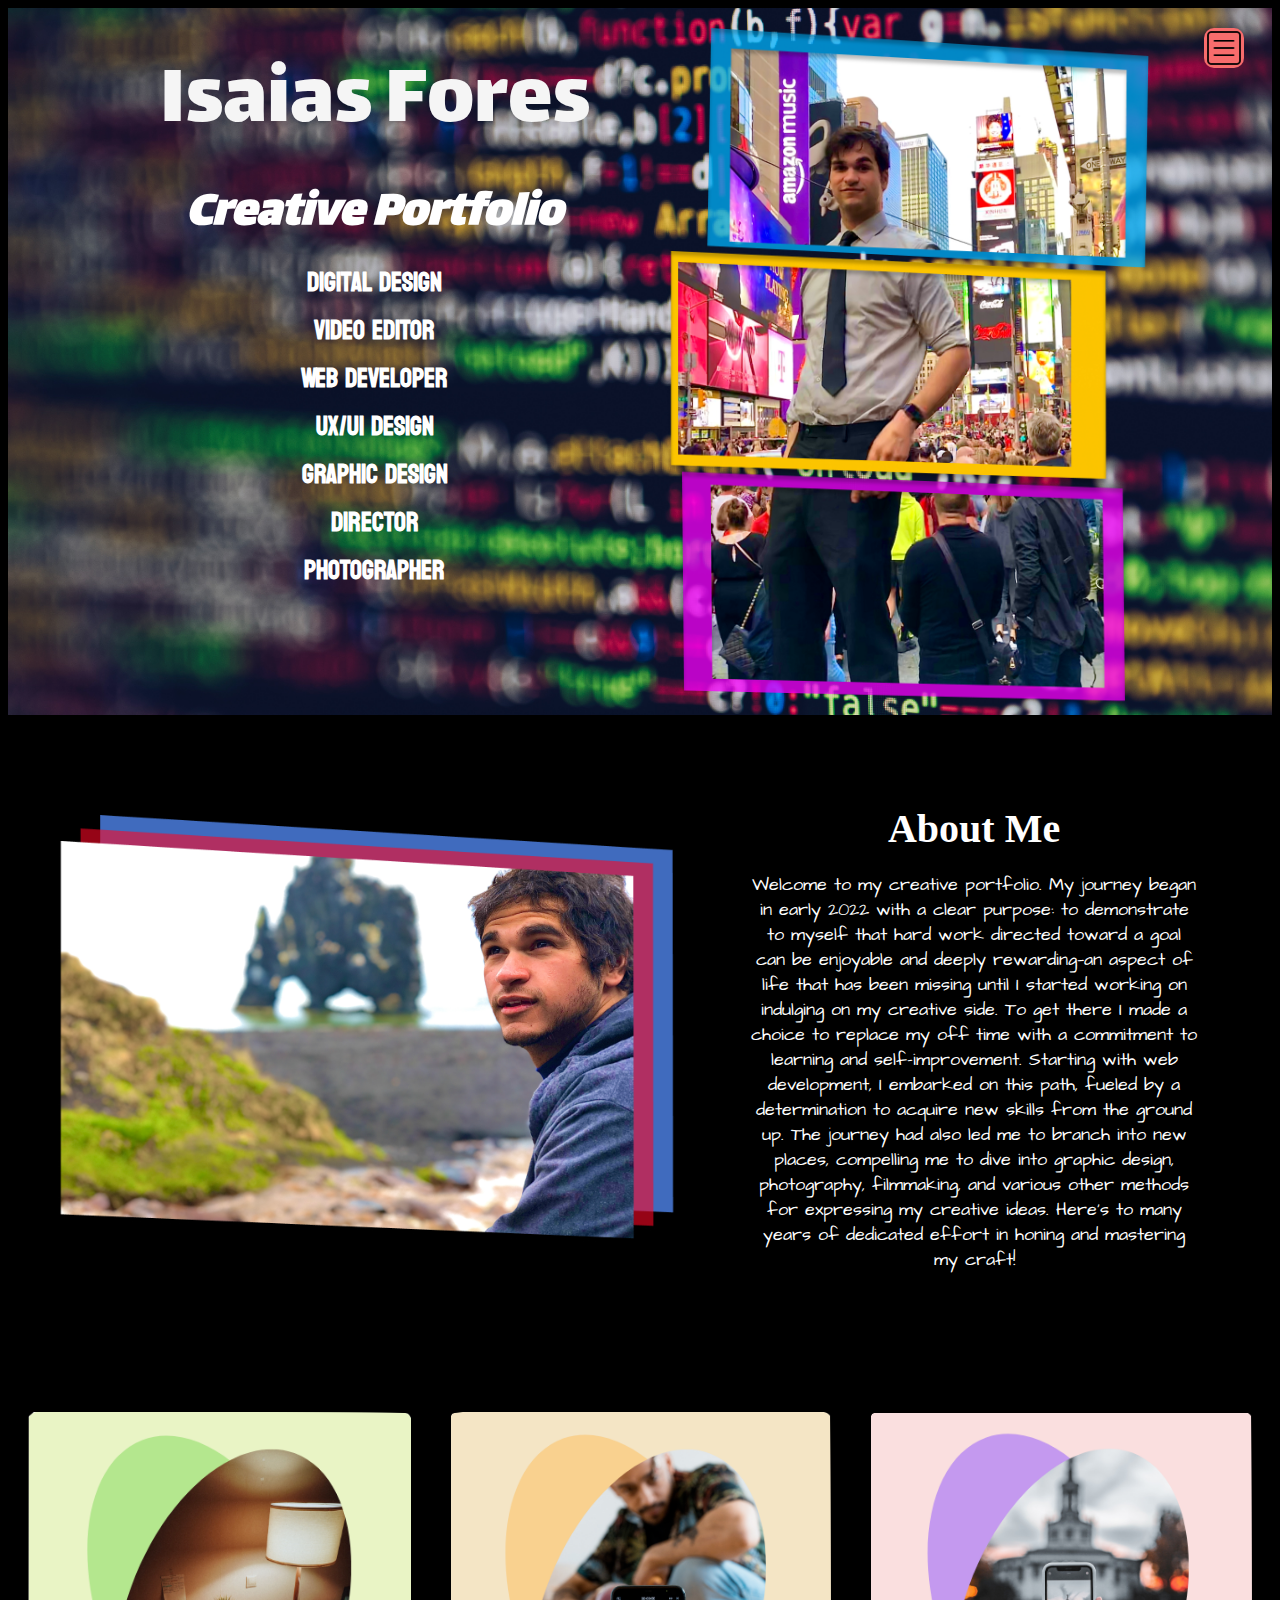
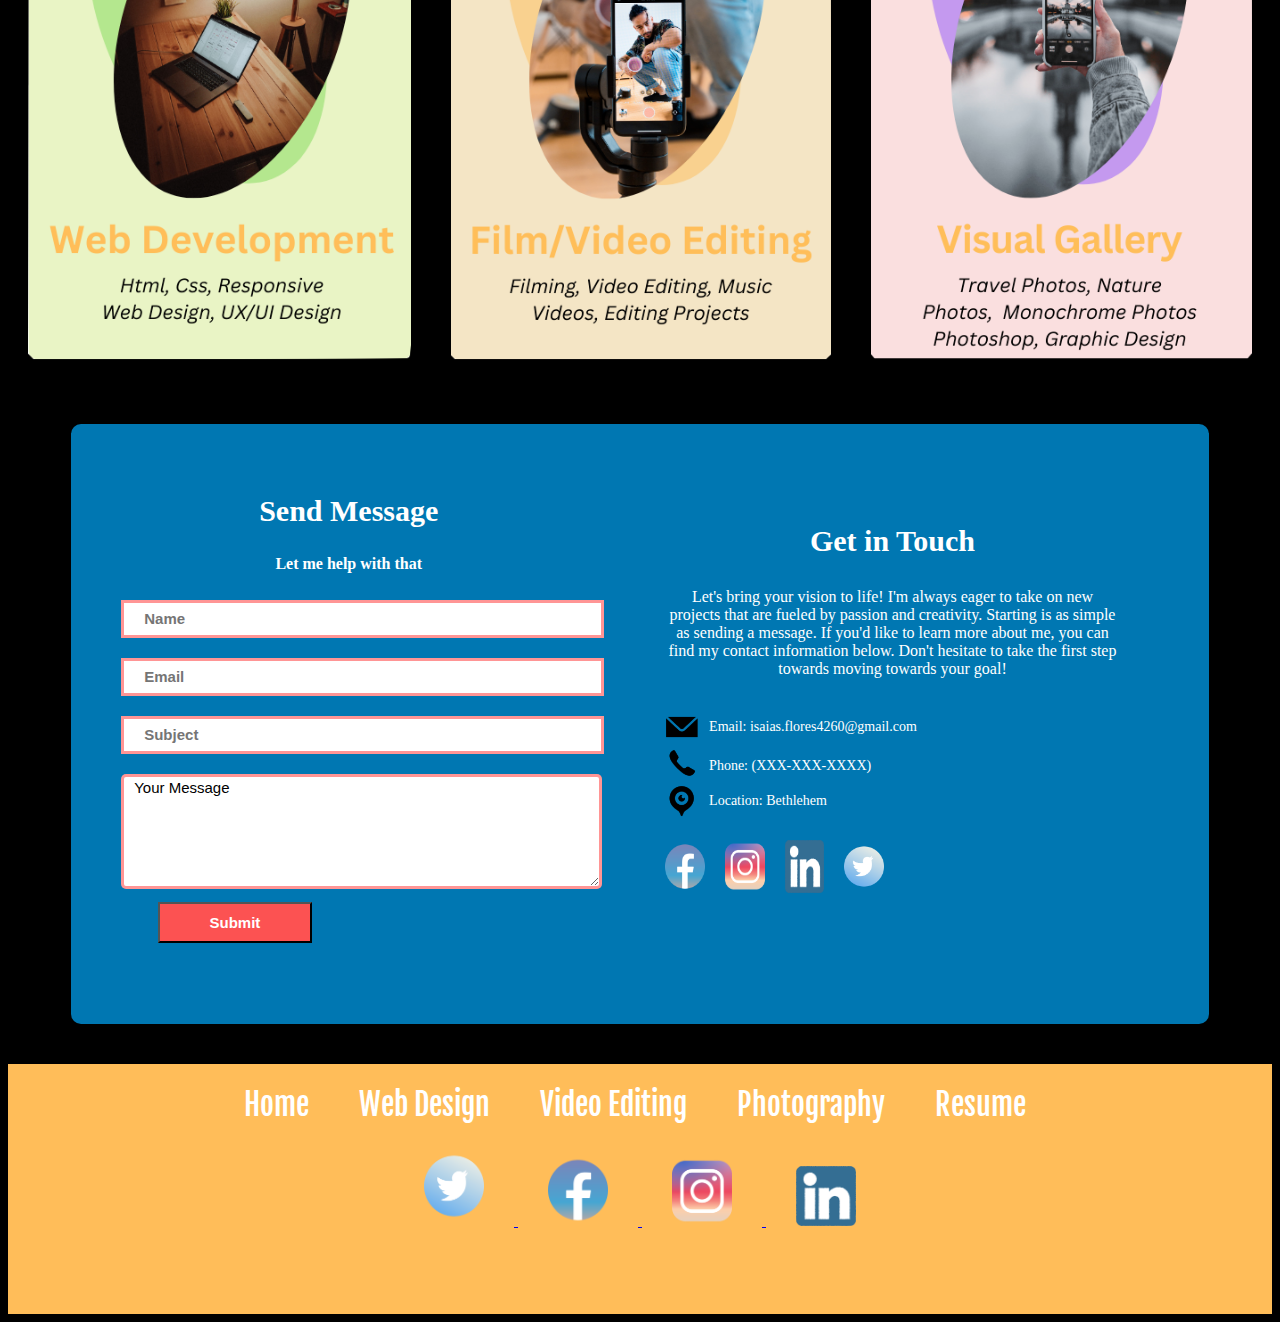
==== index.html @ 224edfb3 "Update index.html" ====
<!DOCTYPE html>
<html lang="en">

<head>
  <meta charset="UTF-8">
  <meta name="viewport" content="width=device-width, initial-scale=1.0">
  <title>Portfolio</title>
  <link rel="stylesheet" href="Portfolio-home.css">
</head>
  
<!--Navbar icon-->
<section id="nav-section">
  <nav>
    <div class="navbar">

      <a class="nav-center" href="#">
        <img class="icon" src="imgs/icons8-menu-squared-100.png" alt="navbar icon" /></a>

      <div class="dropdown">
        <a href="https://isflores811.github.io/index.html" class="option">Home</a>
        <a href="https://isflores811.github.io/Web-Design.html" class="option">Web Design</a>
        <a href="https://isflores811.github.io/Photography.html" class="option">Photography</a>
        <a href="https://isflores811.github.io/Video-Editing.html" class="option">Video Editing</a>
        <a href="https://isflores811.github.io/Resume.html" class="option">Resume</a>

      </div>
    </div>
  </nav>
</section>
<!---->

<!--Openning section-->
<body>
  <section id="opener">
    <div class="opening-wrapper">
      <header>Isaias Fores</header>
      <h1>Creative Portfolio</h1>
      <div class="examples">
        <h2>Digital Design</h2>
        <h2>Video Editor</h2>
        <h2>Web Developer</h2>
        <h2>UX/UI Design</h2>
        <h2>Graphic Design</h2>
        <h2>Director</h2>
        <h2>Photographer</h2>
      </div>
    </div>
    <div class="portrait">
      <img class="portrait-head" src="imgs/New York (head).png" alt="portrait head">
      <img class="portrait-body" src="imgs/New York (body).png" alt="portrait body">
      <img class="portrait-legs" src="imgs/New York (legs).png" alt="portrait legs">
    </div>
    <img class="background-img" src="imgs/code.jpg" alt="code image">
  </section>
  <!---->

  <!--About Me-->
  <section id="about-me">
    <div class="layout">
      <img class="iceland-portrait" src="imgs/Iceland portrait.png" alt="me in iceland">
    </div>
    <div class="introduction">
      <h3>About Me</h3>
      <p>Welcome to my creative portfolio. My journey began in early 2022 with a clear purpose: to demonstrate to myself that hard work directed toward a goal can be enjoyable and deeply rewarding—an aspect of life that has been missing until I started working on indulging on my creative side.
        To get there I made a choice to replace my off time with a commitment to learning and self-improvement. Starting with web development, I embarked on this path, fueled by a determination to acquire new skills from the ground up. The journey had also led me to branch into new places, compelling me to dive into graphic design, photography, filmmaking, and various other methods for expressing my creative ideas.
        Here's to many years of dedicated effort in honing and mastering my craft!</p>
    </div>
  </section>
    <!---->

    <!--Web Links to Web design, Film, Visual Gallery sections-->
  <section id="web-links">
    <a href="https://isflores811.github.io/Web-Design.html" target="_blank"><img class="web-design-link" src="imgs/Web design.png" alt="web-links"></a>

    <a href="https://isflores811.github.io/Video-Editing.html" target="_blank"><img class="film-link" src="imgs/film:video editing.png" alt="film-link"></a>

    <a href="https://isflores811.github.io/Photography.html" target="_blank"><img class="photography-link" src="imgs/photography.png" alt="photography-link"></a>
  </section>
  <!---->
  
  <!--Contact-->
  <section id="contact">
    <div class="box">
      <div class="flex">
        <div class="user-info">
          <h4>Send Message</h4>
          <h5>Let me help with that</h5>
          <form action="">
            <div class="message-label">
              <label class="label-name" for="name"></label>
              <input class="basic-info" name="name" type="name" placeholder="Name" />
            </div>

            <div class="message-label">
              <label class="label-name" for="email"></label>
              <input class="basic-info" name="name" type="email" placeholder="Email" />
            </div>

            <div class="message-label">
              <label class="label-name" for="email"></label>
              <input class="basic-info" name="name" type="text" placeholder="Subject" />
            </div>

            <label for="textarea">
              <textarea name="textarea" id="trip-detail" maxlength="2000">Your Message</textarea>
            </label>
          </form>
          <button>Submit</button>
        </div>

        <div class="contact-info">
          <h4>Get in Touch</h4>
          <p>Let's bring your vision to life! I'm always eager to take on new projects that are fueled by passion and creativity. Starting is as simple as sending a message. If you'd like to learn more about me, you can find my contact information below. Don't hesitate to take the first step towards moving towards your goal!</p>

          <div class="my-information">
            <div class="contact-option">
              <img class="logo" src="imgs/Email logo.png" alt="">
              <div class="email"><span>Email: </span>isaias.flores4260@gmail.com</div>
            </div>
            <div class="contact-option">
              <img class="logo" src="imgs/Phone logo.png" alt="phone logo">
              <div class="phone"><span>Phone: </span>(XXX-XXX-XXXX)</div>
            </div>
            <div class="contact-option">
              <img class="logo" src="imgs/Visit logo.png" alt="">
              <div class="location"><span>Location: </span>Bethlehem</div>
            </div>

            <div class="social-media">
              <img class="icon" src="imgs/facebook icon.png" alt="">
              <img class="icon" src="imgs/instagram icon.png" alt="">
              <img class="icon" src="imgs/linkedin icon.png" alt="">
              <img class="icon" src="imgs/twitter icon.png" alt="">
            </div>
          </div>

        </div>
      </div>
    </div>
  </section>
    <!---->
  
     <!--Footer Section-->
  <section id="footer">
    <footer>
      <div class="footer-nav">
        <ul>
          <li>
            <a class="nav-list" href="https://isflores811.github.io/index.html">Home</a>
          </li>
          <li>
            <a class="nav-list" href="https://isflores811.github.io/Web-Design.html">Web Design</a>
          </li>
          <li>
            <a class="nav-list" href="https://isflores811.github.io/Video-Editing.html">Video Editing</a>
          </li>
          <li>
            <a class="nav-list" href="https://isflores811.github.io/Photography.html">Photography</a>
          </li>
          <li>
              <a class="nav-list" href="https://isflores811.github.io/Resume.html">Resume</a>
            </li>
        </ul>
      </div>

      <div class="media-icons">
        <a class="media-list" href="https://twitter.com/" target="_blank">
          <img class="icon" src="imgs/twitter icon.png" alt="">
        </a>
        <a class="media-list" href="https://www.facebook.com/" target="_blank">
          <img class="icon" src="imgs/facebook icon.png" alt="">

        </a>
        <a class="media-list" href="https://www.instagram.com/" target="_blank">
          <img class="icon" src="imgs/instagram icon.png" alt="">

        </a>
        <a class="media-list" href="https://www.linkedin.com/" target="_blank">
          <img class="icon" src="imgs/linkedin icon.png" alt="">

        </a>

      </div>

    </footer>
  </section>
   <!---->

</body>

</html>
---- Portfolio-home.css ----
@import url("https://fonts.googleapis.com/css2?family=Acme&family=Alfa+Slab+One&family=Architects+Daughter&family=Archivo+Black&family=Fjalla+One&family=Koulen&family=Lalezar&family=Oswald:wght@300&display=swap");

html {
  max-width: 1500px;
}

body {
  background-color: black;
}

/*Navbar icon*/
#nav-section {
  position: fixed;
  right: 2%;
  width: 16%;
  height: 500px;
  z-index: 30;
}

.navbar {
  display: flex;
  flex-direction: column;
  background-color: wheat;
  width: 0;
}

nav .icon {
  position: absolute;
  width: 40px;
  margin-top: 20px;
  right: 5%;
  background-color: rgb(247, 108, 108);
  border-radius: 10px;
}

.dropdown {
  display: flex;
  flex-direction: column;
  margin-top: 60px;
  margin-left: 10px;
  width: 80%;
}

.dropdown:hover {
  width: 81%;
}

.option {
  width: 100%;
  height: 20px;
  font-size: 1.3vw;
  font-family: "Archivo Black", sans-serif;
  text-decoration: none;
  text-align: center;
  color: black;
  letter-spacing: 1px;
  font-style: italic;
  font-weight: bold;
  padding: 10px;
  border: 2px solid blue;
  background-color: rgb(134, 255, 235);
}

.option:hover {
  font-size: 1.5vw;
  width: 105%;
  height: 25px;
  background-color: rgb(180, 229, 255);
}

.option:nth-of-type(1):hover {
  background-color: rgb(36, 229, 74);
}

.option:nth-of-type(2):hover {
  background-color: orange;
}

.option:nth-of-type(3):hover {
  background-color: rgb(246, 134, 246);
}

.option:nth-of-type(4):hover {
  background-color: rgb(253, 119, 115);
}

.option:nth-of-type(5):hover {
  background-color: rgb(0, 162, 249);
}

.navbar .dropdown {
  position: absolute;
  visibility: hidden;
  opacity: 0;
  transition: 1s ease-in-out;
}

.navbar:hover .dropdown {
  visibility: visible;
  opacity: 1;
}
/* */

/* */

#opener {
  position: relative;
  background-color: black;
  overflow: hidden;
  display: flex;
}

.opening-wrapper {
  position: relative;
  width: 40%;
  text-align: center;
  margin-left: 9%;
  z-index: 2;
  margin-top: 2%;
}

#opener header {
  width: 100%;
  font-size: 7vw;
  color: whitesmoke;
  text-align: center;
  font-family: "Lalezar", cursive;
  margin-bottom: 0px;
}

#opener h1 {
  font-size: 4vw;
  width: 100%;
  color: white;
  text-align: center;
  font-family: "Lalezar", cursive;
  margin-bottom: 0px;
  margin-top: 0px;
  font-style: italic;
}

#opener h2 {
  font-size: 2vw;
  line-height: 10px;
  margin-top: 10px;
  border-radius: 5px;
  padding: 14px;
  color: white;
  text-align: center;
  margin-bottom: 0px;
  font-family: "Koulen", cursive;
}

#opener .examples {
  display: inline-block;
}

h2:nth-of-type(1) {
  animation-name: h2animation1;
  animation-duration: 30s;
  animation-iteration-count: infinite;
}
@keyframes h2animation1 {
  0% {
    font-size: 2vw;
    background-color: rgba(0, 0, 0, 0);
  }
  7% {
    font-size: 3vw;
    background-color: rgb(72, 235, 72);
  }
  14% {
    font-size: 2vw;
    background-color: rgba(0, 0, 0, 0);
  }
}

h2:nth-of-type(2) {
  animation-name: h2animation2;
  animation-duration: 30s;
  animation-iteration-count: infinite;
}
@keyframes h2animation2 {
  14% {
    font-size: 2vw;
    background-color: rgba(0, 0, 0, 0);
  }
  21% {
    font-size: 3vw;
    background-color: bisque;
  }
  28% {
    font-size: 2vw;
    background-color: rgba(0, 0, 0, 0);
  }
}

h2:nth-of-type(3) {
  animation-name: h2animation3;
  animation-duration: 30s;
  animation-iteration-count: infinite;
}
@keyframes h2animation3 {
  28% {
    font-size: 2vw;
    background-color: rgba(0, 0, 0, 0);
  }
  35% {
    font-size: 3vw;
    background-color: rgb(202, 79, 79);
  }
  42% {
    font-size: 2vw;
    background-color: rgba(0, 0, 0, 0);
  }
}

h2:nth-of-type(4) {
  animation-name: h2animation4;
  animation-duration: 30s;
  animation-iteration-count: infinite;
}
@keyframes h2animation4 {
  42% {
    font-size: 2vw;
    background-color: rgba(0, 0, 0, 0);
  }
  49% {
    font-size: 3vw;
    background-color: rgb(34, 194, 242);
  }
  56% {
    font-size: 2vw;
    background-color: rgba(0, 0, 0, 0);
  }
}

h2:nth-of-type(5) {
  animation-name: h2animation5;
  animation-duration: 30s;
  animation-iteration-count: infinite;
}

@keyframes h2animation5 {
  56% {
    font-size: 2vw;
    background-color: rgba(0, 0, 0, 0);
  }
  63% {
    font-size: 3vw;
    background-color: rgb(235, 115, 246);
  }
  70% {
    font-size: 2vw;
    background-color: rgba(0, 0, 0, 0);
  }
}

h2:nth-of-type(6) {
  animation-name: h2animation6;
  animation-duration: 30s;
  animation-iteration-count: infinite;
}

@keyframes h2animation6 {
  70% {
    font-size: 2vw;
    background-color: rgba(0, 0, 0, 0);
  }
  77% {
    font-size: 3vw;
    background-color: rgb(251, 220, 66);
  }
  84% {
    font-size: 2vw;
    background-color: rgba(0, 0, 0, 0);
  }
}

h2:nth-of-type(7) {
  animation-name: h2animation7;
  animation-duration: 30s;
  animation-iteration-count: infinite;
}

@keyframes h2animation7 {
  84% {
    font-size: 2vw;
    background-color: rgba(0, 0, 0, 0);
  }
  91% {
    font-size: 3vw;
    background-color: rgb(111, 63, 222);
  }
  100% {
    font-size: 2vw;
    background-color: rgba(0, 0, 0, 0);
  }
}

#opener .background-img {
  position: absolute;
  top: 0;
  width: 100%;
  opacity: 0.9;
}

.portrait {
  display: flex;
  flex-direction: column;
  justify-content: center;
  align-items: center;
  z-index: 2;
  width: 35%;
  padding-left: 10px;
  margin-left: 80px;
  margin-top: 20px;
  margin-bottom: 10px;
}

.portrait-head {
  width: 100%;
  margin-right: 21px;
  margin-bottom: -18px;
  animation-name: head;
  animation-duration: 5s;
  opacity: 1;
}

@keyframes head {
  0% {
    opacity: 0;
  }

  50% {
    opacity: 1;
  }
}

.portrait-body {
  width: 100%;
  margin-right: 100px;
  margin-bottom: -20px;
  animation-name: body;
  animation-duration: 5s;
  opacity: 1;
}

@keyframes body {
  0% {
    opacity: 0;
  }

  75% {
    opacity: 1;
  }
}

.portrait-legs {
  width: 100%;
  margin-right: 70px;
  animation-name: legs;
  animation-duration: 5s;
  opacity: 1;
}

@keyframes legs {
  0% {
    opacity: 0;
  }

  100% {
    opacity: 1;
  }
}

/* */

/* */

#about-me {
  overflow: hidden;
  display: flex;
}

.iceland-portrait {
  width: 100%;
  margin-left: 50px;
  margin-top: 100px;
  margin-bottom: 100px;
}

#about-me .introduction {
  width: 50%;
  margin-left: 100px;
  margin-top: 50px;
  margin-right: 50px;
  text-align: center;
  margin-bottom: 100px;
}

#about-me h3 {
  font-size: 40px;
  color: white;
  text-align: center;
  margin-bottom: 0px;
}

#about-me p {
  margin: 20px auto;
  font-size: 1.4vw;
  width: 90%;
  color: white;
  font-family: "Architects Daughter", cursive;
}

/* */

#web-links {
  display: flex;
  justify-content: center;
  align-items: center;
}

#web-links a {
  margin: 20px;
}

.web-design-link {
  width: 100%;
  transition: 0.5s ease-in-out;
}

.web-design-link:hover {
  width: 110%;
  transform: translateY(-10px) translateX(-10px);
}

.film-link {
  width: 100%;
  transition: 0.5s ease-in-out;
}

.film-link:hover {
  width: 110%;
  transform: translateY(-10px) translateX(-25px);
}

.photography-link {
  width: 100%;
  transition: 0.5s ease-in-out;
}

.photography-link:hover {
  width: 110%;
  transform: translateY(-10px) translateX(-30px);
}

/* */ /* */ /* */

#contact .box {
  width: 90%;
  height: 550px;
  margin: 40px auto;
  background-color: #0077b2;
  border-radius: 10px;
  padding-top: 50px;
}

#contact .flex {
  display: flex;
  color: white;
}

.user-info {
  width: 40%;
  margin-left: 50px;
  text-align: center;
}

.user-info h4 {
  font-size: 30px;
  text-align: center;
  margin-top: 20px;
  margin-bottom: 0px;
}

.user-info h5 {
  font-size: 16px;
  text-align: center;
}

.basic-info {
  width: 100%;
  height: 30px;
  margin-bottom: 20px;
  border-radius: 0px;
  font-size: 15px;
  font-weight: bold;
  font-family: "Mukta Malar", sans-serif;
  border: 3px solid rgba(255, 0, 0, 0.415);
  display: inline-block;
  padding-left: 20px;
}

textarea {
  width: 100%;
  height: 105px;
  border-radius: 5px;
  font-size: 15px;
  font-family: "Mukta Malar", sans-serif;
  border: 3px solid rgba(255, 0, 0, 0.415);
  padding-left: 10px;
  padding-right: 10px;
}

button {
  font-size: 15px;
  padding: 10px 50px 10px 50px;
  margin-top: 2%;
  background-color: rgb(252, 82, 82);
  margin-right: 50%;
  color: white;
  font-weight: bold;
}

.contact-info {
  color: white;
  width: 50%;
  margin: auto auto 50px auto;
}

.contact-info h4 {
  font-size: 30px;
  text-align: center;
  margin-top: 20px;
  margin-bottom: 0px;
}

.contact-info p {
  font-size: 16px;
  margin: 30px auto;
  text-align: center;
  width: 80%;
}

.my-information {
  width: 100%;
  margin-left: 10%;
}

.email,
.phone,
.location {
  margin-top: 2%;
}

.contact-option {
  display: flex;
  font-size: 14px;
}

.logo {
  width: 6%;
  margin-right: 10px;
}

.social-media {
  width: 100%;
  display: flex;
  margin-top: 20px;
}
.contact-info .icon {
  display: flex;
  width: 7%;
  margin-right: 20px;
}

footer {
  position: relative;
  background-color: #ffbd59;
  overflow: hidden;
  height: 250px;
}

footer ul {
  display: flex;
  justify-content: center;
  align-items: center;
}

footer .media-icons {
  margin: auto;
  text-align: center;
}

footer .icon {
  width: 60px;
  margin: auto 30px;
}

footer li {
  list-style: none;
  margin-right: 50px;
}

footer .nav-list {
  font-size: 30px;
  text-decoration: none;
  color: white;
  line-height: 50px;
  font-family: "Fjalla One", sans-serif;
}

@media screen and (max-width: 1200px) {
  .portrait-head {
    margin-right: 30px;
    margin-bottom: -18px;
  }

  #about-me .introduction {
    width: 60%;
    margin-left: 100px;
    margin-top: 50px;
    margin-right: 50px;
    text-align: center;
    margin-bottom: 100px;
  }
}

@media screen and (max-width: 1024px) {
  nav .icon {
    width: 35px;
    border-radius: 5px;
  }

  .dropdown {
    margin-top: 55px;
    margin-left: 0px;
  }

  .option {
    width: 100%;
    height: 20px;
    font-size: 1.5vw;
    padding: 7px;
  }

  .option:hover {
    font-size: 1.6vw;
    width: 105%;
    height: 25px;
    background-color: rgb(180, 229, 255);
  }

  #opener h2 {
  padding: 10px;

}

  #about-me {
    flex-direction: column;
  }

  .iceland-portrait {
    display: block;
    width: 70%;
    margin: 50px auto 0px auto;
  }

  #about-me .introduction {
    width: 90%;
    margin: 50px auto 50px auto;
  }

  #about-me h3 {
    font-size: 40px;
    text-align: center;
    margin-top: 0px;
    margin-bottom: 10px;
  }

  #about-me p {
    margin: 10px auto;
    font-size: 20px;
    line-height: 30px;
  }

  #opener header {
    margin-bottom: 0px;
  }

  #opener h2 {
    font-size: 2vw;
    margin-top: 0px;
    line-height: 1;
  }

  .portrait-head {
    margin-right: 40px;
    margin-bottom: -18px;
  }

  footer .nav-list {
    font-size: 24px;
  }
}

@media screen and (max-width: 900px) {
  .portrait-head {
    margin-right: 50px;
    margin-bottom: -18px;
  }

  #web-links a {
    margin: 10px;
  }
}

@media screen and (max-width: 800px) {
  #opener header {
    font-size: 6vw;
  }

  #opener h1 {
    font-size: 3vw;
  }

  .portrait-head {
    margin-right: 60px;
    margin-bottom: -18px;
  }

  #contact .box {
    padding-top: 10px;
    height: 1100px;
  }

  #contact .flex {
    flex-direction: column;
  }

  .user-info {
    width: 80%;
    margin: auto;
    overflow: hidden;
  }

  .user-info h4 {
    font-size: 5vw;
  }

  .user-info h5 {
    font-size: 2.5vw;
  }

  textarea {
    height: 150px;
  }

  .contact-info {
    color: white;
    width: 90%;
    margin: 40px auto 50px auto;
  }

  .contact-info h4 {
    font-size: 5vw;
  }

  .contact-info p {
    margin: 20px auto;
    font-size: 2.5vw;
    width: 90%;
  }

  .my-information {
    display: block;
    width: 80%;
    font-size: 2.5vw;
    text-align: center;
  }

  .logo {
    width: 8%;
    margin-right: 10px;
  }

  .contact-info .icon {
    display: flex;
    width: 9%;
    margin-right: 20px;
  }

  footer .icon {
    width: 50px;
    margin: auto 10px;
  }

  footer li {
    margin-right: 18px;
  }

  footer .nav-list {
    font-size: 22px;
  }
}

@media screen and (max-width: 700px) {
  nav .icon {
    width: 30px;
  }

  .dropdown {
    margin-top: 50px;
    margin-left: -3px;
  }

  .option {
    width: 110%;
    height: 15px;
    font-size: 1.5vw;
    padding: 4px;
  }

  .option:hover {
    font-size: 1.6vw;
    width: 115%;
    height: 20px;
  }

  #opener h2 {
  padding: 8px;
  }

  .portrait-head {
    margin-right: 65px;
    margin-bottom: -18px;
  }

  #about-me p {
    margin: 10px auto;
    line-height: 25px;
  }

  #web-links a {
    margin: 5px;
  }

  #contact .box {
    height: 1000px;
  }
}

@media screen and (max-width: 650px) {
  .portrait-head {
    margin-right: 70px;
    margin-bottom: -18px;
  }
}

@media screen and (max-width: 600px) {
  .option {
    width: 130%;
    height: 10px;
    font-size: 1.5vw;
    padding: 4px;
  }

  .option:hover {
    font-size: 1.6vw;
    width: 130%;
    height: 10px;
  }

  .portrait-head {
    margin-right: 70px;
    margin-bottom: -9px;
  }

  .portrait-body {
    margin-right: 100px;
    margin-bottom: -10px;
  }

  .portrait-legs {
    width: 100%;
    margin-right: 80px;
  }

  .opening-wrapper {
    margin-top: 3%;
  }

  #opener h1 {
    font-size: 3vw;
  }

  #opener h2 {
    line-height: 5px;
  }

  #contact .box {
    height: 950px;
  }

  footer {
    height: auto;
  }

  footer ul {
    display: flex;
    flex-direction: column;
    justify-content: center;
    align-items: center;
  }

  footer .icon {
    width: 50px;
    margin: auto 10px 20px;
  }

  footer li {
    margin-right: 35px;
  }

  footer .nav-list {
    font-size: 20px;
  }
}

@media screen and (max-width: 500px) {
  #nav-section {
    position: fixed;
    right: 0%;
    left: 0%;
    top: 0%;
    width: 100%;
    height: 0%;
    z-index: 30;
  }

  nav .icon {
    width: 0%;
  }

  .dropdown {
    margin-top: 0px;
    margin-left: 0px;
  }

  .dropdown {
    display: flex;
    flex-direction: row;
    margin-top: 00px;
    margin-left: 0px;
    width: 100%;
  }

  .dropdown:hover {
    width: 100%;
  }
  

  .option {
    width: 100%;
    height: 25px;
    font-size: 2.3vw;
    letter-spacing: 0px;
    padding-top: 11px;
    padding-bottom: 0px;
    border: 1px solid black;
    background-color: rgb(178, 232, 255);
  }

  .option:nth-of-type(4) {
    width: 90%;
    padding-top: 7px;
    height: 29px;
  }


  .option:hover {
    font-size: 2.3vw;
    width: 100%;
    height: 25px;
    background-color: rgb(180, 229, 255);
  }

  .navbar .dropdown {
    position: absolute;
    visibility: visible;
    opacity: 1;
  }
  
  .navbar:hover .dropdown {
    visibility: visible;
    opacity: 1;
  }

  #opener .background-img {
    position: absolute;
    right: 0%;
    width: 150%;
    height: 500px;
    opacity: 0.7;
  }


  #opener header {
    width: 100%;
    font-size: 7vw;
  }


  .opening-wrapper {
    width: 40%;
    margin-left: 1px;
    margin-top: 90px;
  }

  #opener h1 {
    font-size: 4vw;
  }
    
  .portrait {
    padding-left: 10px;
    margin-left: 90px;
    margin-top: 50px;
    margin-bottom: 10px;

  }

  .portrait-head {
    width: 160%;
    margin-right: 90px;
    margin-bottom: -5px;
  }

  .portrait-body {
    width: 160%;
    margin-right: 110px;
    margin-bottom: -9px;
  }

  .portrait-legs {
    width: 160%;
    margin-right: 95px;
    margin-bottom: 50px;
  }

 

  
  #opener h2 {
    font-size: 3vw;
    line-height: 10px;
    padding: 7px;
  }

  @keyframes h2animation1 {
    0% {
      font-size: 3vw;
      background-color: rgba(0, 0, 0, 0);
    }
    7% {
      font-size: 3.5vw;
      background-color: rgb(72, 235, 72);
    }
    14% {
      font-size: 3vw;
      background-color: rgba(0, 0, 0, 0);
    }
  }

  @keyframes h2animation2{
    14% {
      font-size: 3vw;
      background-color: rgba(0, 0, 0, 0);
    }
    21% {
      font-size: 3.5vw;
      background-color: bisque;
    }
    28% {
      font-size: 3vw;
      background-color: rgba(0, 0, 0, 0);
    }
  }

  @keyframes h2animation3 {
    28% {
      font-size: 3vw;
      background-color: rgba(0, 0, 0, 0);
    }
    35% {
      font-size: 3.5vw;
      background-color: rgb(202, 79, 79);
    }
    42% {
      font-size: 3vw;
      background-color: rgba(0, 0, 0, 0);
    }
  }

  @keyframes h2animation4 {
    42% {
      font-size: 3vw;
      background-color: rgba(0, 0, 0, 0);
    }
    49% {
      font-size: 3.5vw;
      background-color: rgb(34, 194, 242);
    }
    56% {
      font-size: 3vw;
      background-color: rgba(0, 0, 0, 0);
    }
  }

  @keyframes h2animation5 {
    56% {
      font-size: 3vw;
      background-color: rgba(0, 0, 0, 0);
    }
    63% {
      font-size: 3.5vw;
      background-color: rgb(235, 115, 246);
    }
    70% {
      font-size: 3vw;
      background-color: rgba(0, 0, 0, 0);
    }
  }

  @keyframes h2animation6 {
    70% {
      font-size: 3vw;
      background-color: rgba(0, 0, 0, 0);
    }
    77% {
      font-size: 3.5vw;
      background-color: rgb(251, 220, 66);
    }
    85% {
      font-size: 3vw;
      background-color: rgba(0, 0, 0, 0);
    }
  }

  @keyframes h2animation7 {
    85% {
      font-size: 3vw;
      background-color: rgba(0, 0, 0, 0);
    }
    91% {
      font-size: 3.5vw;
      background-color: rgb(111, 63, 222);
    }
    100% {
      font-size: 3vw;
      background-color: rgba(0, 0, 0, 0);
    }
  }
  #about-me p {
    margin: 20px auto;
    font-size: 16px;
  }

  .iceland-portrait {
    width: 90%;
  }

  .portrait-head {
    margin-right: 75px;
    margin-bottom: -9px;
  }

  #web-links {
    display: flex;
    flex-direction: row;
    flex-wrap: wrap;
  }

  #web-links a {
    display: block;
    margin: auto;
  }

  .web-design-link {
    display: block;
    margin: auto;
    width: 90%;

    transition: 0.5s ease-in-out;
  }

  .web-design-link:hover {
    width: 90%;
    transform: none;
  }

  .film-link {
    display: block;
    margin: 10px auto;
    width: 90%;
    transition: 0.5s ease-in-out;
  }

  .film-link:hover {
    width: 90%;
    transform: none;
  }

  .photography-link {
    display: block;
    margin: auto;
    width: 90%;
    transition: 0.5s ease-in-out;
  }

  .photography-link:hover {
    width: 90%;
    transform: none;
  }

  #contact .box {
    height: 900px;
  }

  .user-info h4 {
    font-size: 6vw;
  }

  .contact-info h4 {
    font-size: 6vw;
  }

  .contact-info p {
    font-size: 3vw;
  }
}

@media screen and (max-width: 450px) {
  .portrait-head {
    margin-right: 80px;
    margin-bottom: -9px;
  }

  #contact .box {
    height: 890px;
  }
}

@media screen and (max-width: 400px) {
  .option {
    font-size: 2.5vw;
  }

  .opening-wrapper {
    width: 40%;
    margin-left: 5px;
    margin-top: 90px;
  }

  .portrait {
    padding-left: 10px;
    margin-left: 90px;
    margin-top: 60px;
    margin-bottom: 10px;

  }
  
  footer .icon {
    width: 40px;
  }

  #contact .box {
    height: 850px;
  }

  .user-info h5 {
    font-size: 3vw;
  }

  .basic-info {
    font-size: 13px;
  }

  textarea {
    font-size: 13px;
  }

  .contact-info p {
    font-size: 3vw;
  }

  .contact-option {
    display: flex;
    font-size: 12px;
  }
}
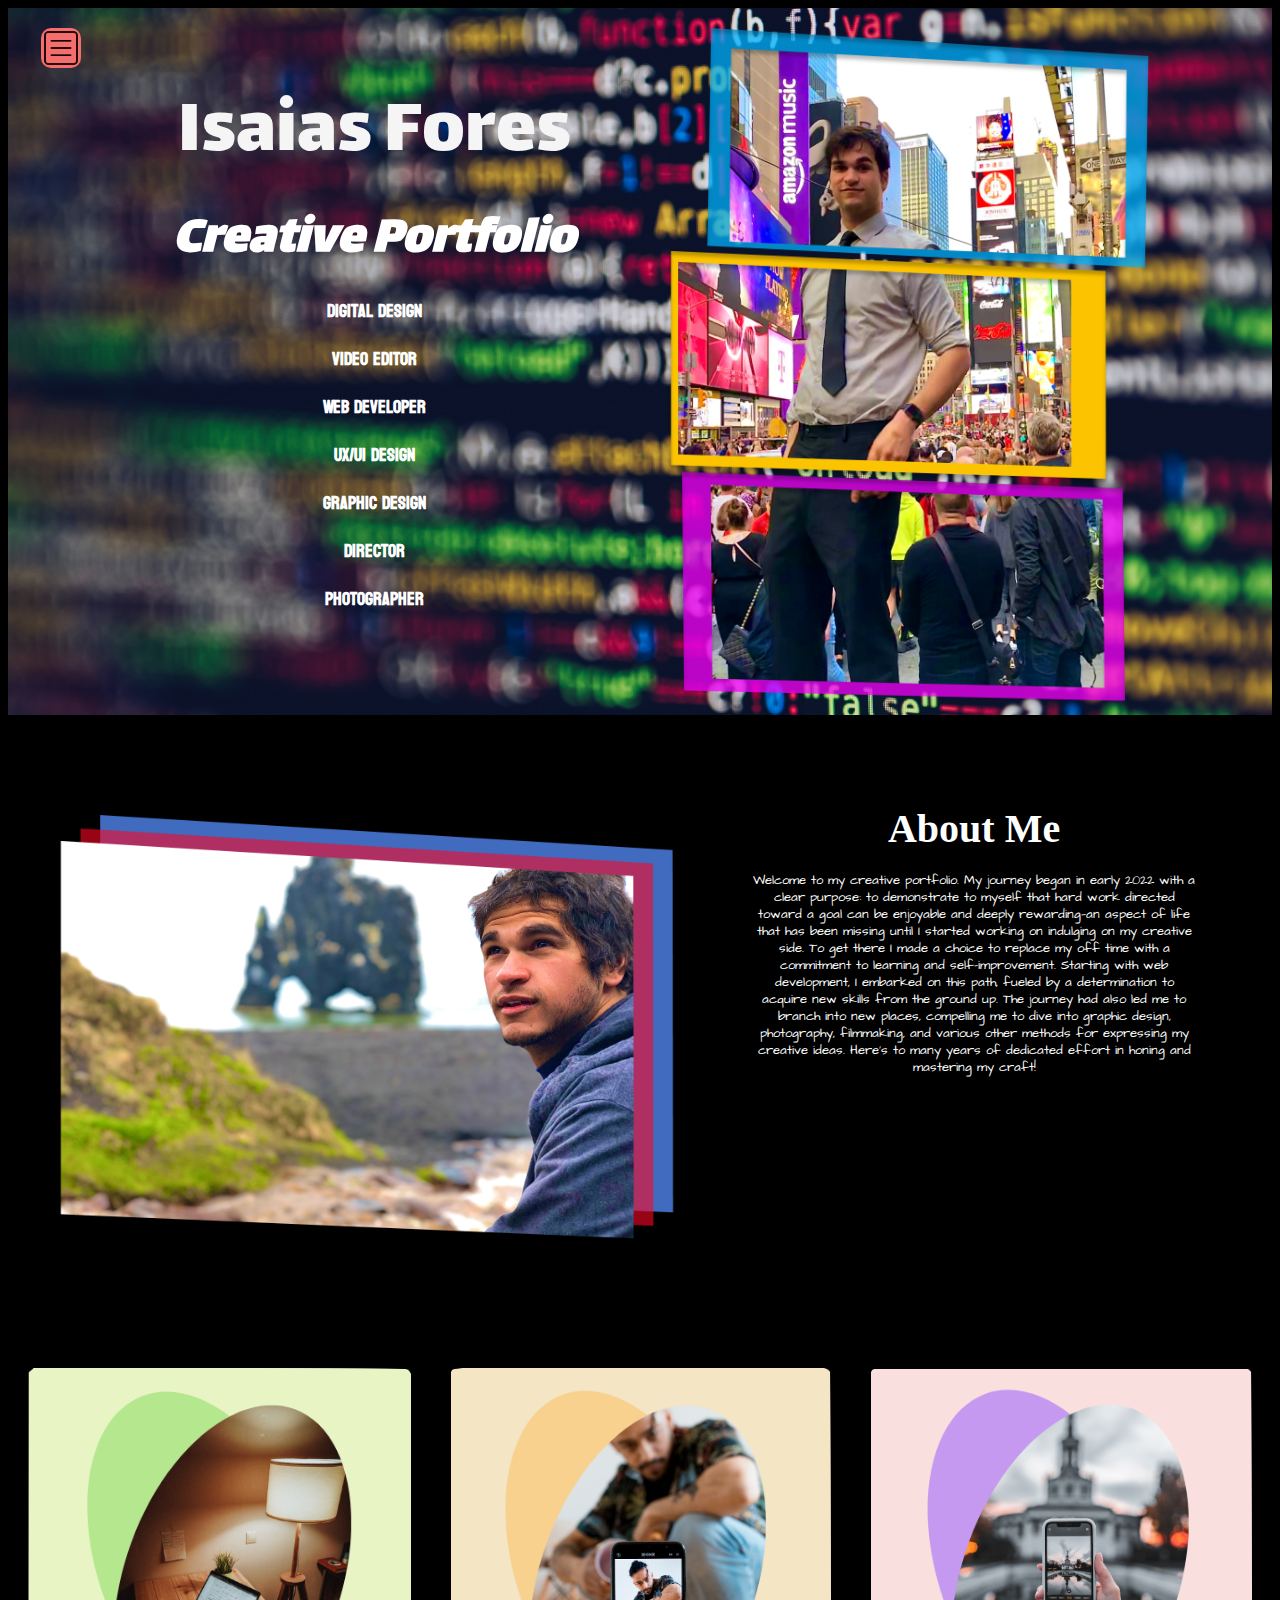
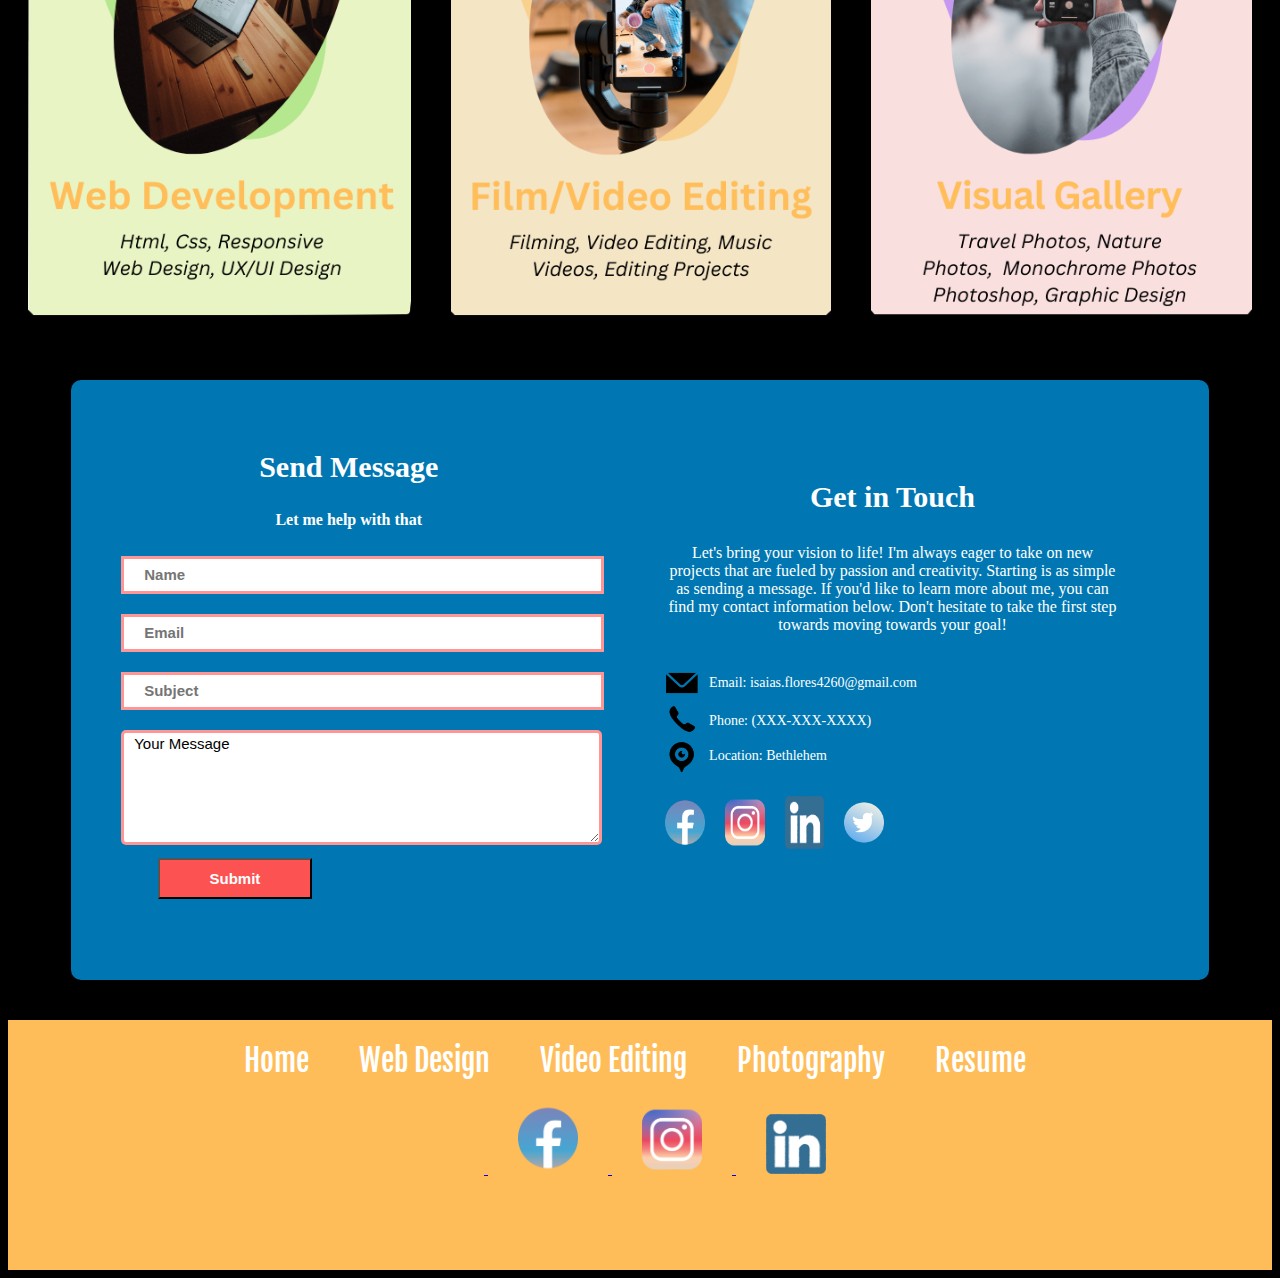
==== commit 9977da66: "Update index.html" ====
--- a/index.html
+++ b/index.html
@@ -165,7 +165,7 @@
 
       <div class="media-icons">
         <a class="media-list" href="https://twitter.com/" target="_blank">
-          <img class="icon" src="imgs/twitter icon.png" alt="">
+          <img class="icon" src="github-mark.png" alt="">
         </a>
         <a class="media-list" href="https://www.facebook.com/" target="_blank">
           <img class="icon" src="imgs/facebook icon.png" alt="">
--- a/Portfolio-home.css
+++ b/Portfolio-home.css
@@ -1,7 +1,13 @@
 @import url("https://fonts.googleapis.com/css2?family=Acme&family=Alfa+Slab+One&family=Architects+Daughter&family=Archivo+Black&family=Fjalla+One&family=Koulen&family=Lalezar&family=Oswald:wght@300&display=swap");
 
 html {
+  width: 100%;
   max-width: 1500px;
+ 
+}
+
+main {
+  position: relative;
 }
 
 body {
@@ -11,10 +17,11 @@
 /*Navbar icon*/
 #nav-section {
   position: fixed;
-  right: 2%;
+  left: 0;
   width: 16%;
   height: 500px;
   z-index: 30;
+  
 }
 
 .navbar {
@@ -28,16 +35,17 @@
   position: absolute;
   width: 40px;
   margin-top: 20px;
-  right: 5%;
+  left: 20%;
   background-color: rgb(247, 108, 108);
   border-radius: 10px;
+  
 }
 
 .dropdown {
   display: flex;
   flex-direction: column;
   margin-top: 60px;
-  margin-left: 10px;
+  margin-left: 30px;
   width: 80%;
 }
 
@@ -48,7 +56,7 @@
 .option {
   width: 100%;
   height: 20px;
-  font-size: 1.3vw;
+  font-size: 2vmin;
   font-family: "Archivo Black", sans-serif;
   text-decoration: none;
   text-align: center;
@@ -62,7 +70,7 @@
 }
 
 .option:hover {
-  font-size: 1.5vw;
+  font-size: 2.2vmin;
   width: 105%;
   height: 25px;
   background-color: rgb(180, 229, 255);
@@ -101,8 +109,7 @@
 }
 /* */
 
-/* */
-
+/*Opening Section*/
 #opener {
   position: relative;
   background-color: black;
@@ -116,12 +123,12 @@
   text-align: center;
   margin-left: 9%;
   z-index: 2;
-  margin-top: 2%;
+  margin-top: 5%;
 }
 
 #opener header {
   width: 100%;
-  font-size: 7vw;
+  font-size: 9vmin;
   color: whitesmoke;
   text-align: center;
   font-family: "Lalezar", cursive;
@@ -129,7 +136,7 @@
 }
 
 #opener h1 {
-  font-size: 4vw;
+  font-size: 6vmin;
   width: 100%;
   color: white;
   text-align: center;
@@ -140,7 +147,7 @@
 }
 
 #opener h2 {
-  font-size: 2vw;
+  font-size: 2vmin;
   line-height: 10px;
   margin-top: 10px;
   border-radius: 5px;
@@ -376,7 +383,7 @@
 
 /* */
 
-/* */
+/*About Me*/
 
 #about-me {
   overflow: hidden;
@@ -408,13 +415,15 @@
 
 #about-me p {
   margin: 20px auto;
-  font-size: 1.4vw;
+  font-size: 1.4vmin;
   width: 90%;
   color: white;
   font-family: "Architects Daughter", cursive;
 }
 
 /* */
+
+/*Web Links to Web design, Film, Visual Gallery sections*/
 
 #web-links {
   display: flex;
@@ -456,7 +465,9 @@
   transform: translateY(-10px) translateX(-30px);
 }
 
-/* */ /* */ /* */
+/* */
+
+/*Contact Section*/
 
 #contact .box {
   width: 90%;
@@ -576,6 +587,10 @@
   margin-right: 20px;
 }
 
+/* */
+
+/*Footer Section*/
+
 footer {
   position: relative;
   background-color: #ffbd59;
@@ -610,6 +625,31 @@
   color: white;
   line-height: 50px;
   font-family: "Fjalla One", sans-serif;
+}
+
+/* */
+
+/*Media Queries*/
+
+@media screen and (max-width: 1501px) {
+  .option {
+    width: 100%;
+    font-size: 2vmin;
+  }
+  
+  .option:hover {
+    width: 100%;
+    font-size: 2.2vmin;
+  }
+  
+  #opener h2 {
+    font-size: 2vmin;
+  }
+
+  #about-me p {
+    font-size: 1.4vmin;
+  }
+
 }
 
 @media screen and (max-width: 1200px) {
@@ -636,7 +676,7 @@
 
   .dropdown {
     margin-top: 55px;
-    margin-left: 0px;
+    margin-left: 30px;
   }
 
   .option {
@@ -685,9 +725,13 @@
     font-size: 20px;
     line-height: 30px;
   }
-
+  
   #opener header {
-    margin-bottom: 0px;
+  font-size: 7vmin;
+  }
+
+  #opener h1 {
+  font-size: 5vmin;
   }
 
   #opener h2 {
@@ -813,7 +857,7 @@
 
   .dropdown {
     margin-top: 50px;
-    margin-left: -3px;
+    margin-left: 25px;
   }
 
   .option {
@@ -871,6 +915,11 @@
     font-size: 1.6vw;
     width: 130%;
     height: 10px;
+  }
+
+  .dropdown {
+    margin-top: 50px;
+    margin-left: 20px;
   }
 
   .portrait-head {
@@ -1300,3 +1349,5 @@
     font-size: 12px;
   }
 }
+
+/* */
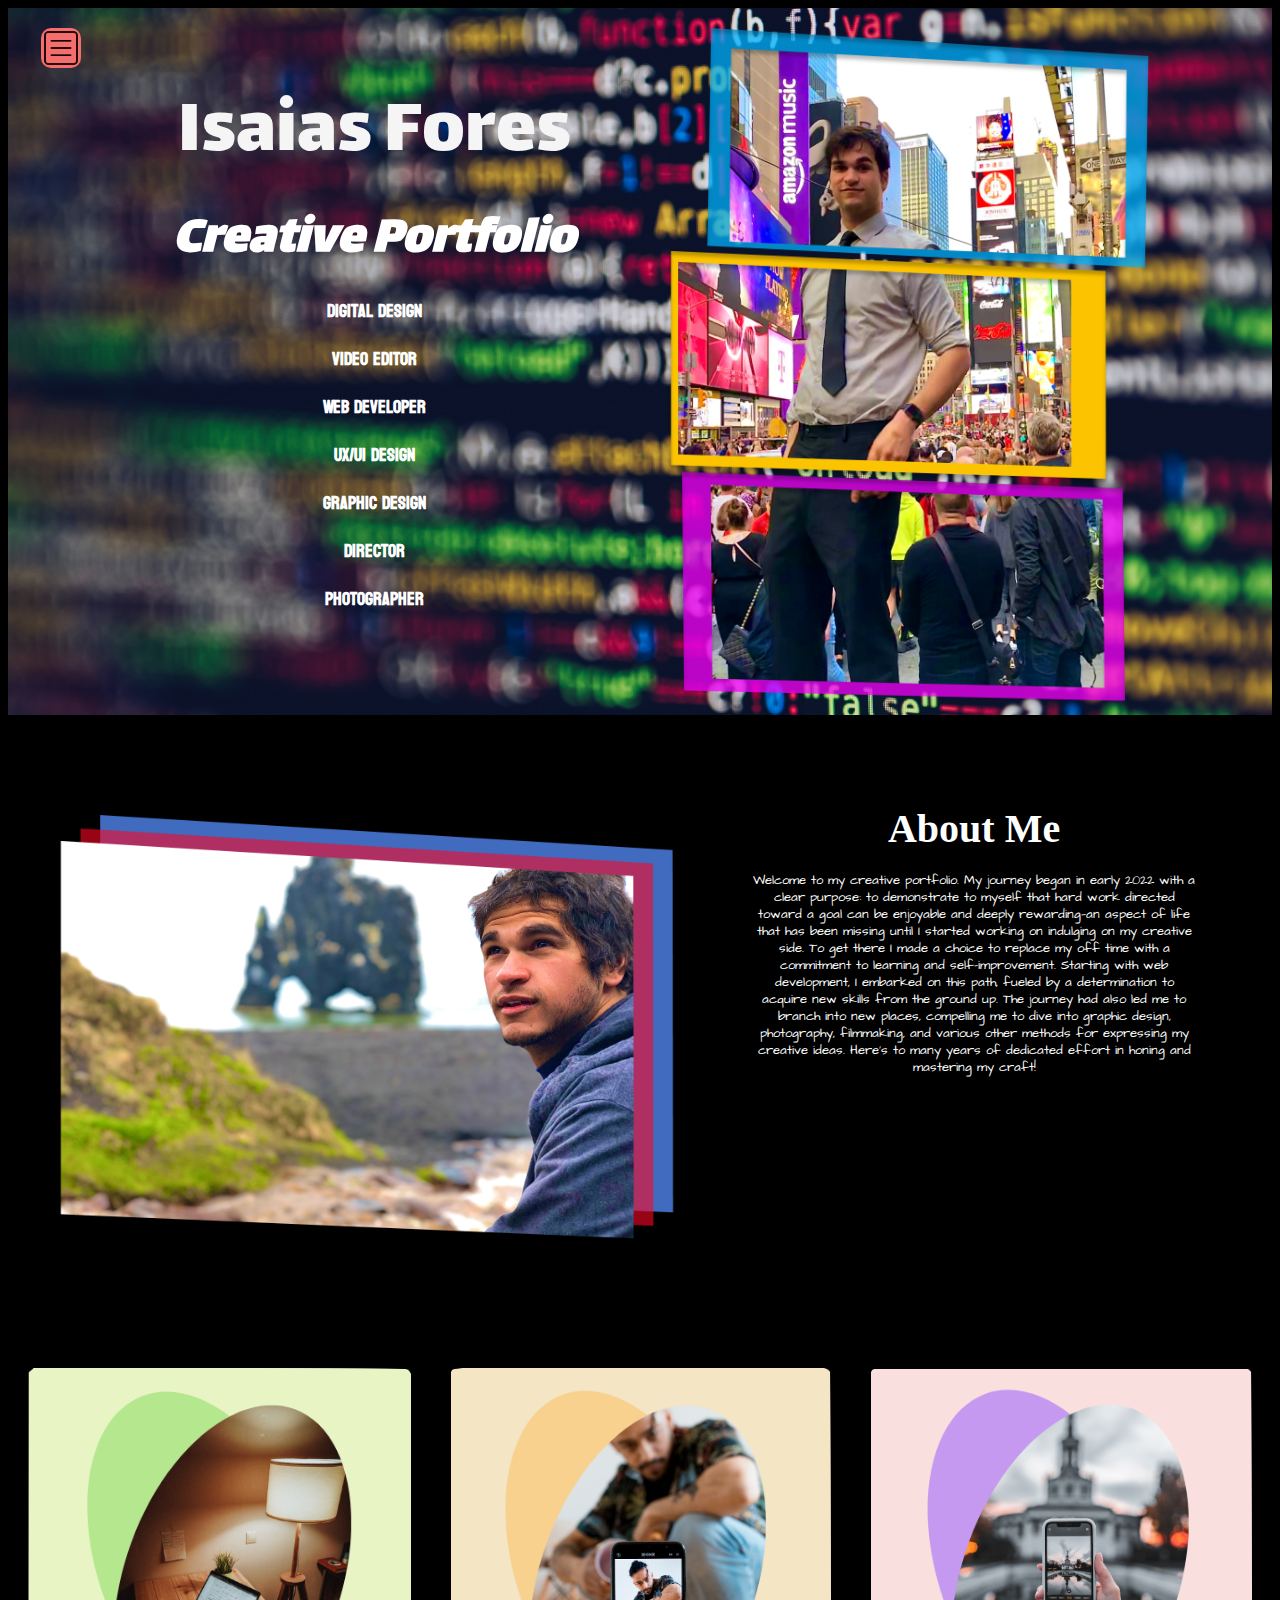
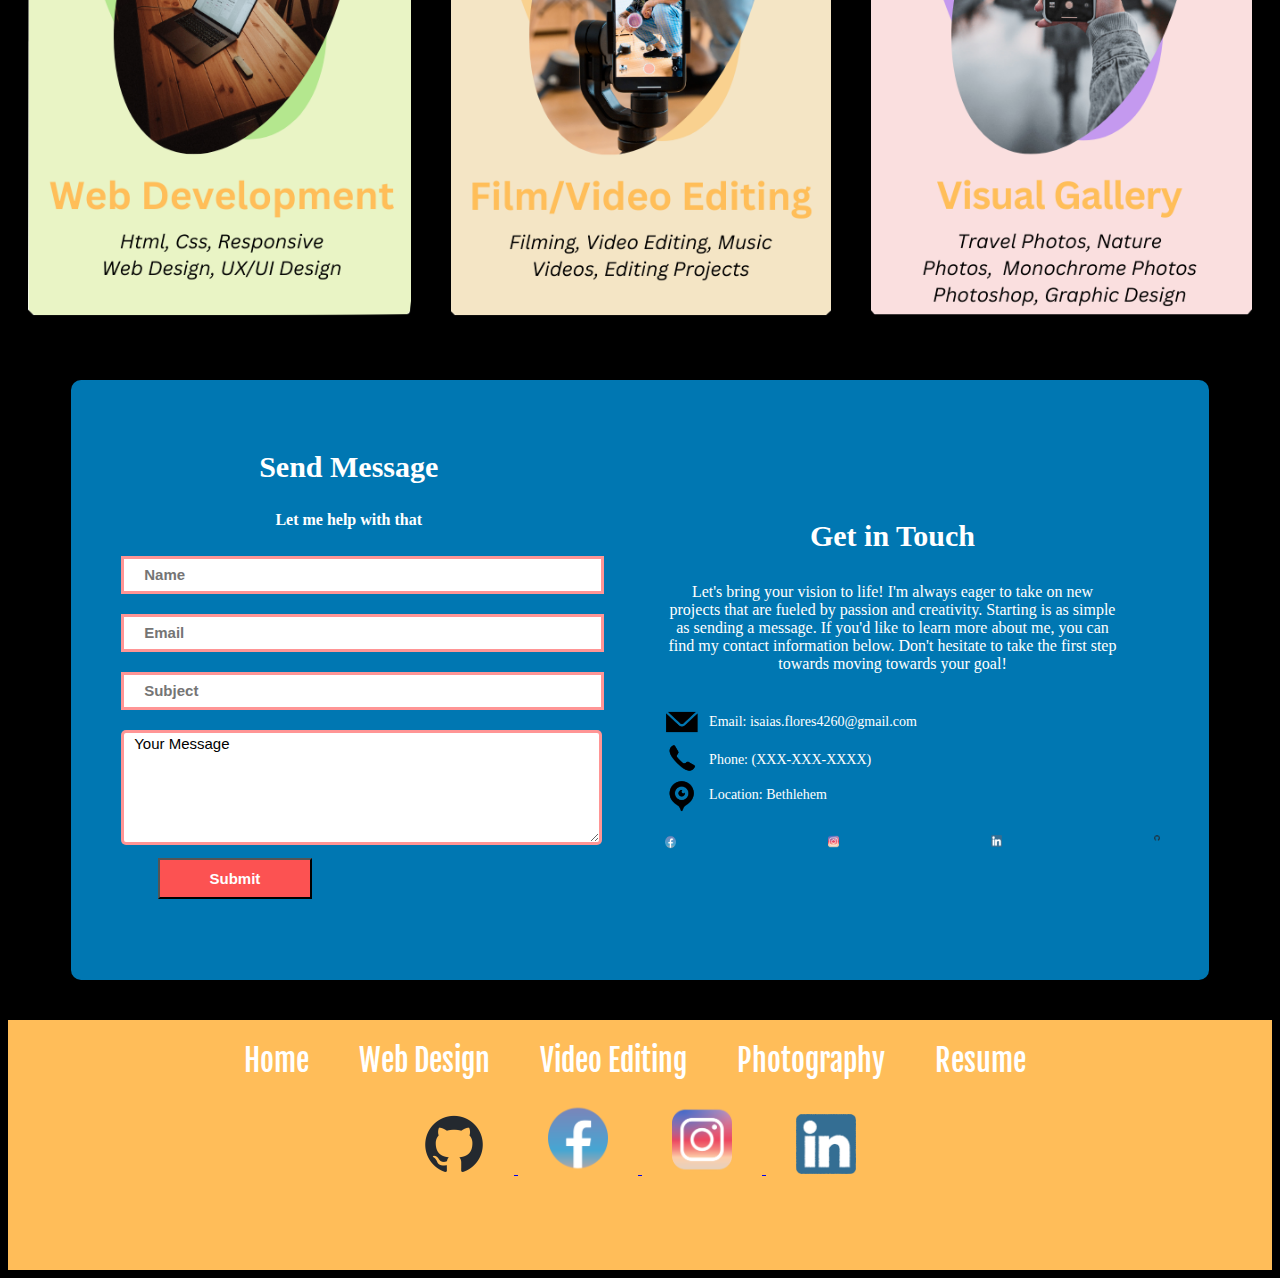
==== commit 77da8ac3: "Update index.html" ====
--- a/index.html
+++ b/index.html
@@ -126,12 +126,19 @@
               <div class="location"><span>Location: </span>Bethlehem</div>
             </div>
 
-            <div class="social-media">
-              <img class="icon" src="imgs/facebook icon.png" alt="">
-              <img class="icon" src="imgs/instagram icon.png" alt="">
-              <img class="icon" src="imgs/linkedin icon.png" alt="">
-              <img class="icon" src="imgs/twitter icon.png" alt="">
-            </div>
+             <div class="social-media">
+              <a href="https://www.facebook.com/" target="_blank">
+                <img class="icon" src="imgs/facebook icon.png" alt="facebook">
+              </a>
+              <a href="https://www.instagram.com/" target="_blank">
+                <img class="icon" src="imgs/instagram icon.png" alt="instagram">
+              </a>
+              <a href="https://www.linkedin.com/" target="_blank">
+                <img class="icon" src="imgs/linkedin icon.png" alt="linkedin">
+              </a>
+              <a href="github.com" target="_blank">
+                <img class="icon" src="imgs/github-mark.png" alt="github">
+              </a>
           </div>
 
         </div>
@@ -165,18 +172,18 @@
 
       <div class="media-icons">
         <a class="media-list" href="https://twitter.com/" target="_blank">
-          <img class="icon" src="github-mark.png" alt="">
+          <img class="icon" src="imgs/github-mark.png" alt="github">
         </a>
         <a class="media-list" href="https://www.facebook.com/" target="_blank">
-          <img class="icon" src="imgs/facebook icon.png" alt="">
+          <img class="icon" src="imgs/facebook icon.png" alt="facebook">
 
         </a>
         <a class="media-list" href="https://www.instagram.com/" target="_blank">
-          <img class="icon" src="imgs/instagram icon.png" alt="">
+          <img class="icon" src="imgs/instagram icon.png" alt="instagram">
 
         </a>
         <a class="media-list" href="https://www.linkedin.com/" target="_blank">
-          <img class="icon" src="imgs/linkedin icon.png" alt="">
+          <img class="icon" src="imgs/linkedin icon.png" alt="linkedin">
 
         </a>
 
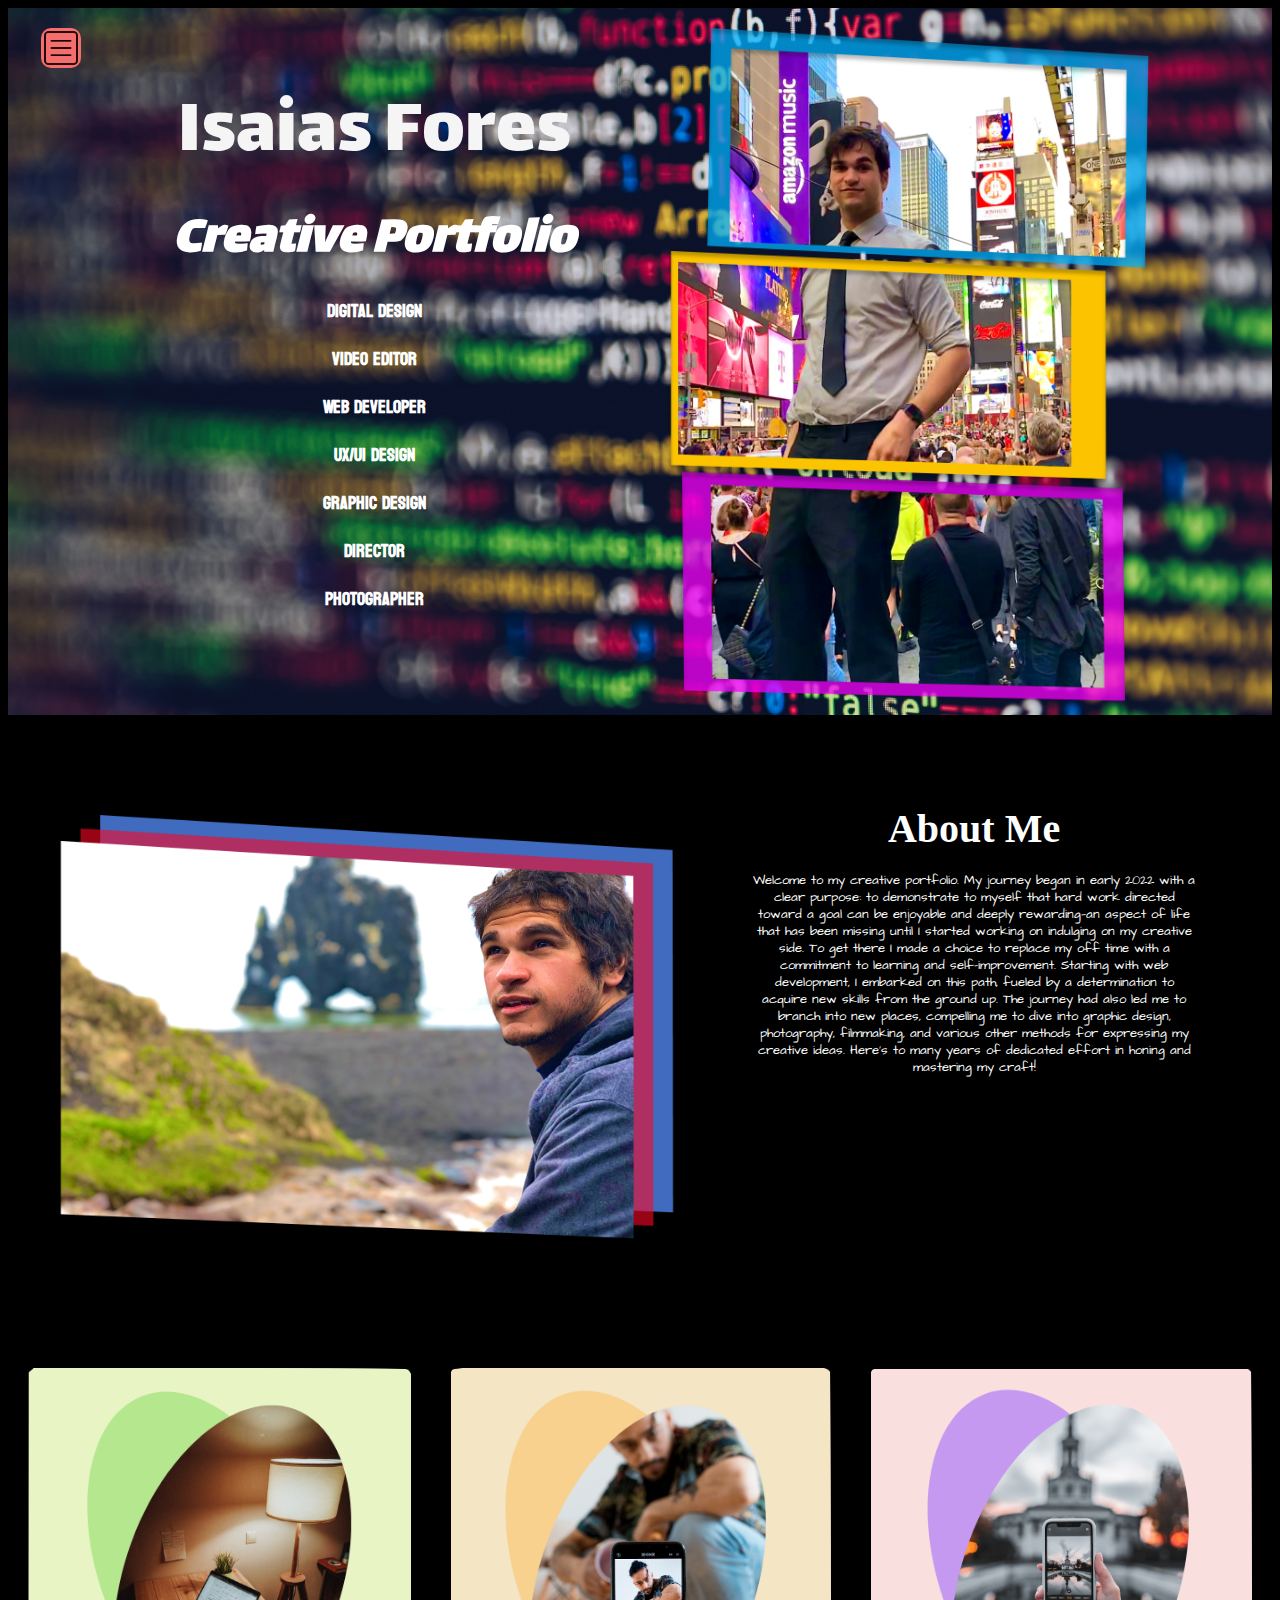
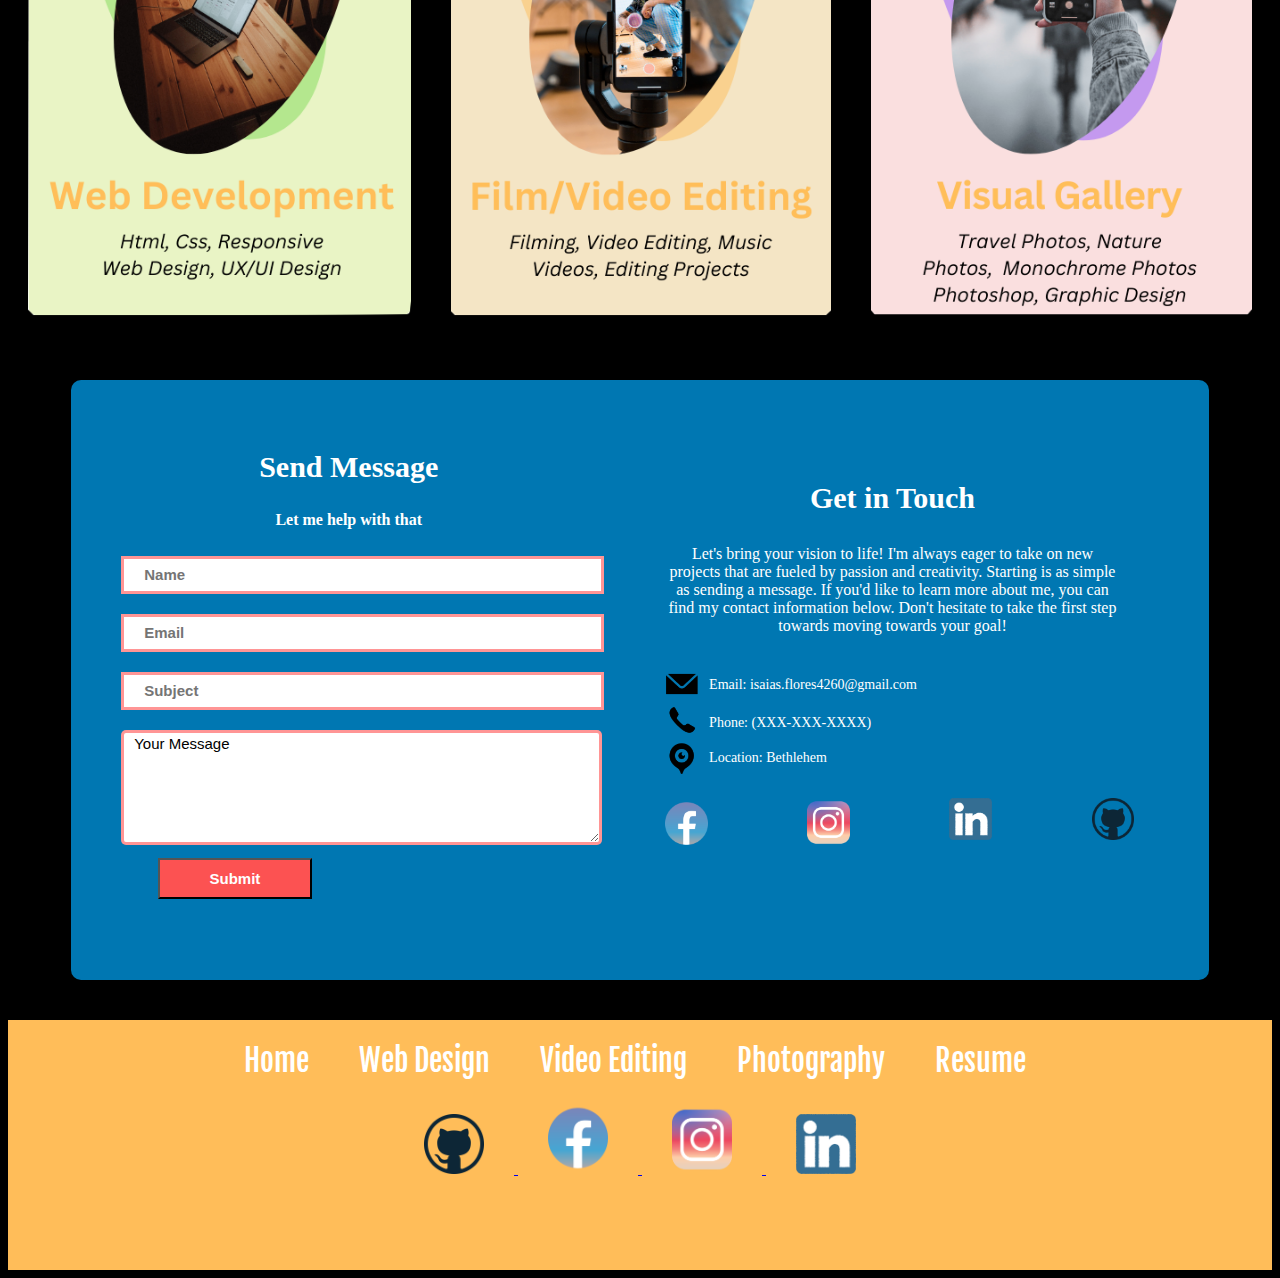
==== commit 234a4e51: "Update index.html" ====
--- a/index.html
+++ b/index.html
@@ -136,8 +136,8 @@
               <a href="https://www.linkedin.com/" target="_blank">
                 <img class="icon" src="imgs/linkedin icon.png" alt="linkedin">
               </a>
-              <a href="github.com" target="_blank">
-                <img class="icon" src="imgs/github-mark.png" alt="github">
+              <a href="https://github.com/Isflores811" target="_blank">
+                <img class="icon" src="imgs/Github icon.png" alt="github">
               </a>
           </div>
 
@@ -171,8 +171,8 @@
       </div>
 
       <div class="media-icons">
-        <a class="media-list" href="https://twitter.com/" target="_blank">
-          <img class="icon" src="imgs/github-mark.png" alt="github">
+        <a class="media-list" href="https://github.com/Isflores811" target="_blank">
+          <img class="icon" src="imgs/Github icon.png" alt="github">
         </a>
         <a class="media-list" href="https://www.facebook.com/" target="_blank">
           <img class="icon" src="imgs/facebook icon.png" alt="facebook">
--- a/Portfolio-home.css
+++ b/Portfolio-home.css
@@ -583,8 +583,8 @@
 }
 .contact-info .icon {
   display: flex;
-  width: 7%;
-  margin-right: 20px;
+  width: 30%;
+  margin-right: 0px;
 }
 
 /* */
@@ -832,8 +832,8 @@
 
   .contact-info .icon {
     display: flex;
-    width: 9%;
-    margin-right: 20px;
+    width: 40%;
+    margin-right: 0px;
   }
 
   footer .icon {
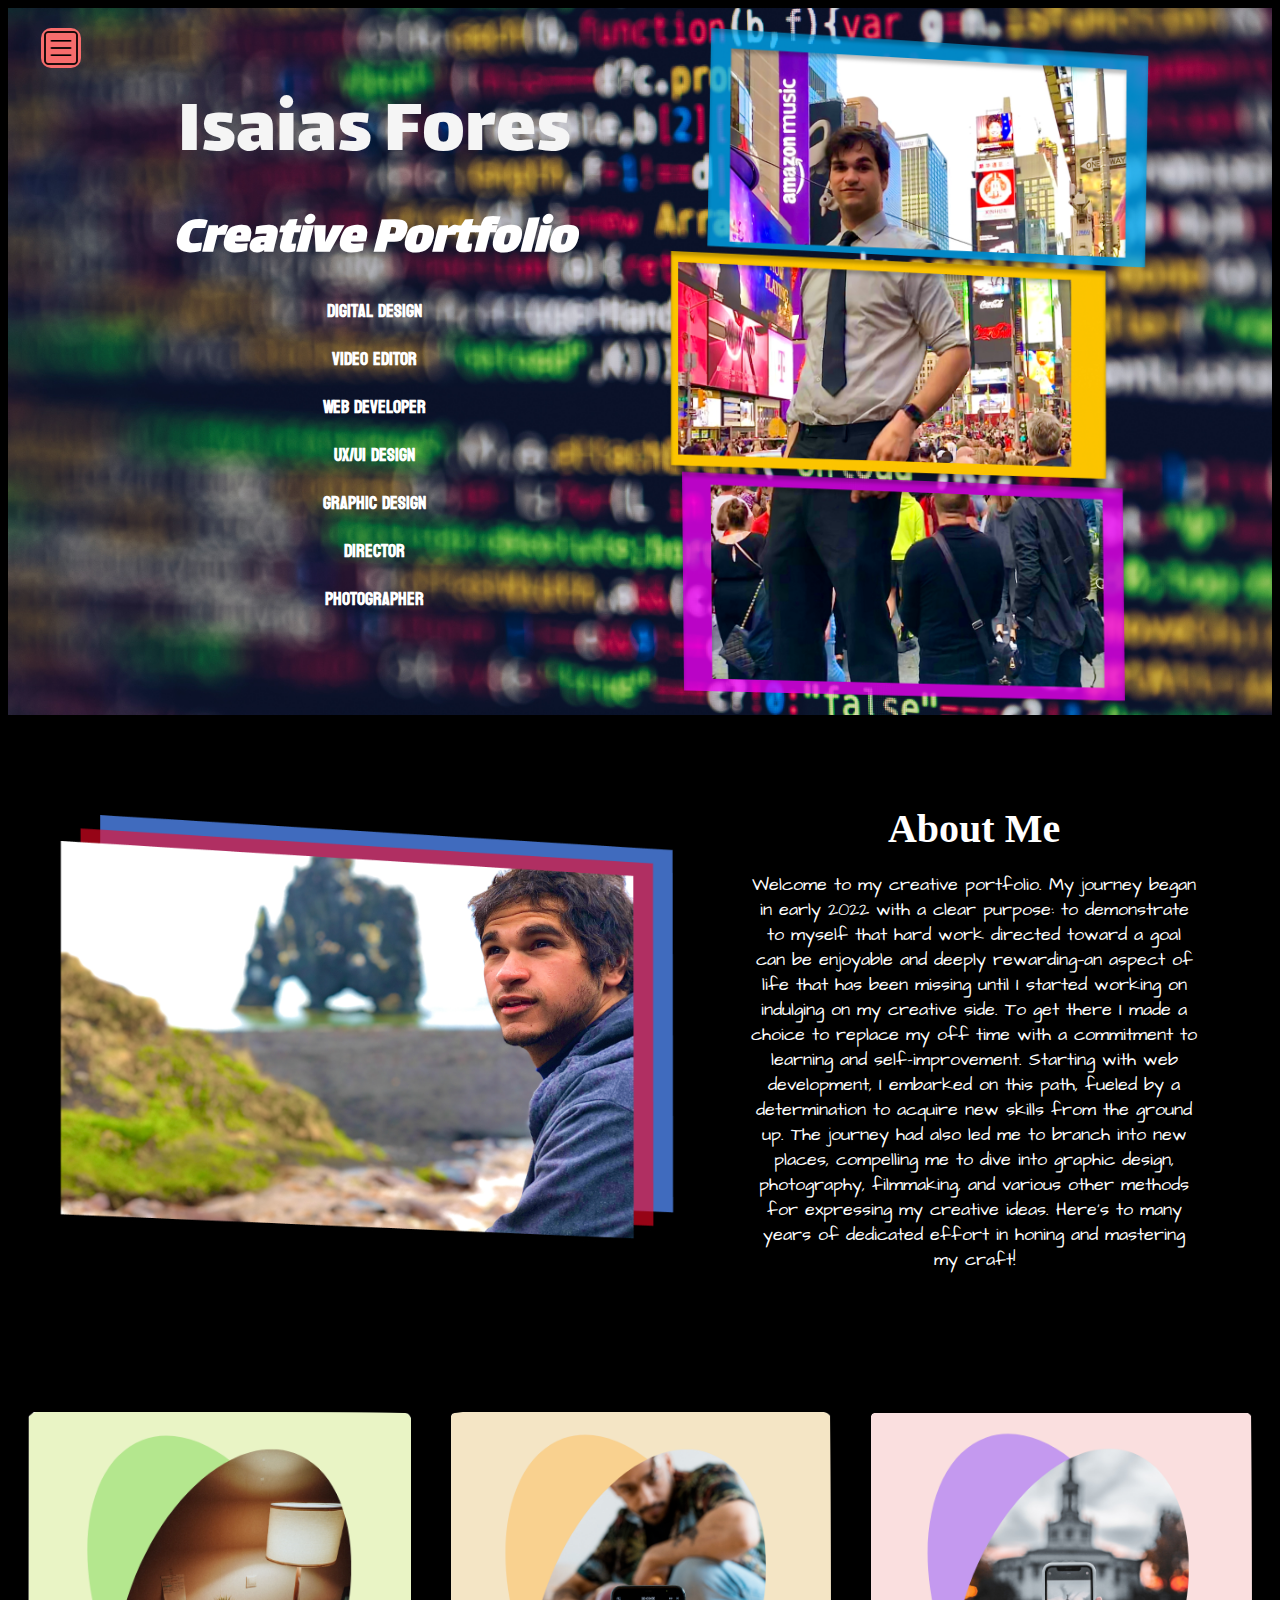
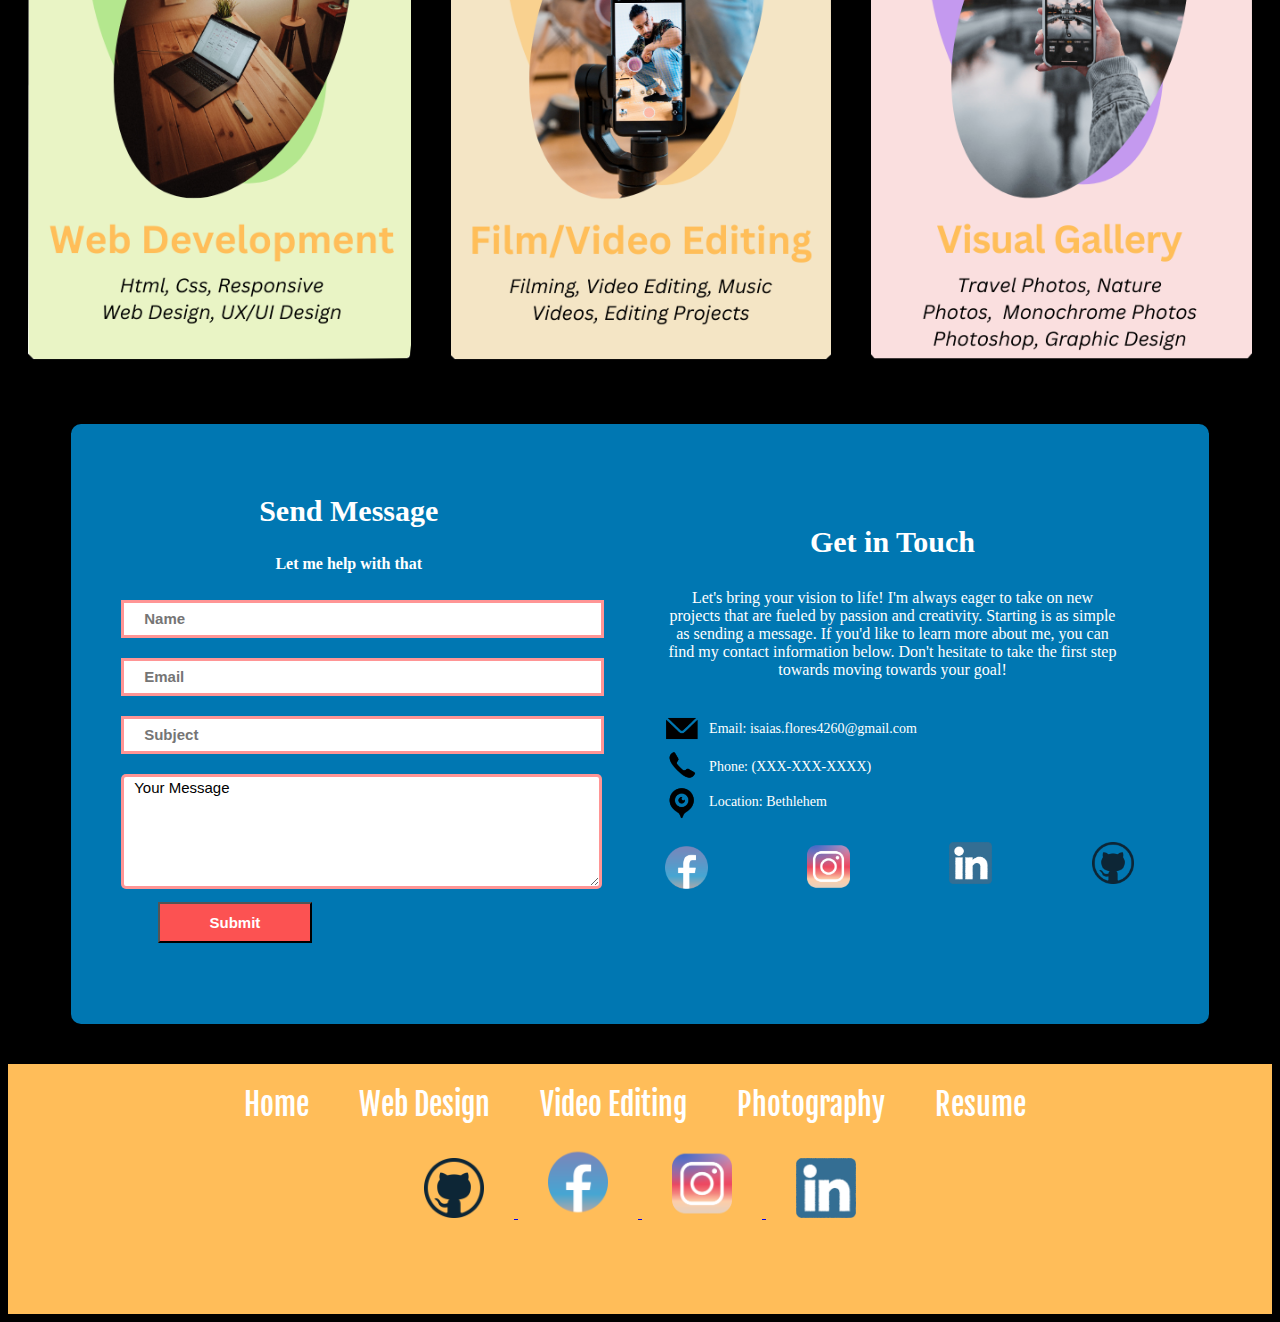
==== commit d28d6246: "Update index.html" ====
--- a/index.html
+++ b/index.html
@@ -127,13 +127,13 @@
             </div>
 
              <div class="social-media">
-              <a href="https://www.facebook.com/" target="_blank">
+              <a href="https://www.facebook.com/isaias.flores.9022" target="_blank">
                 <img class="icon" src="imgs/facebook icon.png" alt="facebook">
               </a>
-              <a href="https://www.instagram.com/" target="_blank">
+              <a href="https://www.instagram.com/isfloor811/" target="_blank">
                 <img class="icon" src="imgs/instagram icon.png" alt="instagram">
               </a>
-              <a href="https://www.linkedin.com/" target="_blank">
+              <a href="Linkedin.com/in/isaias-flores-47990920a" target="_blank">
                 <img class="icon" src="imgs/linkedin icon.png" alt="linkedin">
               </a>
               <a href="https://github.com/Isflores811" target="_blank">
@@ -174,15 +174,15 @@
         <a class="media-list" href="https://github.com/Isflores811" target="_blank">
           <img class="icon" src="imgs/Github icon.png" alt="github">
         </a>
-        <a class="media-list" href="https://www.facebook.com/" target="_blank">
+        <a class="media-list" href="https://www.facebook.com/isaias.flores.9022" target="_blank">
           <img class="icon" src="imgs/facebook icon.png" alt="facebook">
 
         </a>
-        <a class="media-list" href="https://www.instagram.com/" target="_blank">
+        <a class="media-list" href="https://www.instagram.com/isfloor811/" target="_blank">
           <img class="icon" src="imgs/instagram icon.png" alt="instagram">
 
         </a>
-        <a class="media-list" href="https://www.linkedin.com/" target="_blank">
+        <a class="media-list" href="Linkedin.com/in/isaias-flores-47990920a" target="_blank">
           <img class="icon" src="imgs/linkedin icon.png" alt="linkedin">
 
         </a>
--- a/Portfolio-home.css
+++ b/Portfolio-home.css
@@ -415,7 +415,7 @@
 
 #about-me p {
   margin: 20px auto;
-  font-size: 1.4vmin;
+  font-size: 1.4vw;
   width: 90%;
   color: white;
   font-family: "Architects Daughter", cursive;
@@ -641,16 +641,15 @@
     width: 100%;
     font-size: 2.2vmin;
   }
+}
   
-  #opener h2 {
-    font-size: 2vmin;
-  }
-
+ @media screen and (min-width: 1501px) {
   #about-me p {
-    font-size: 1.4vmin;
-  }
-
-}
+    font-size: 20px;
+  }
+}
+
+
 
 @media screen and (max-width: 1200px) {
   .portrait-head {
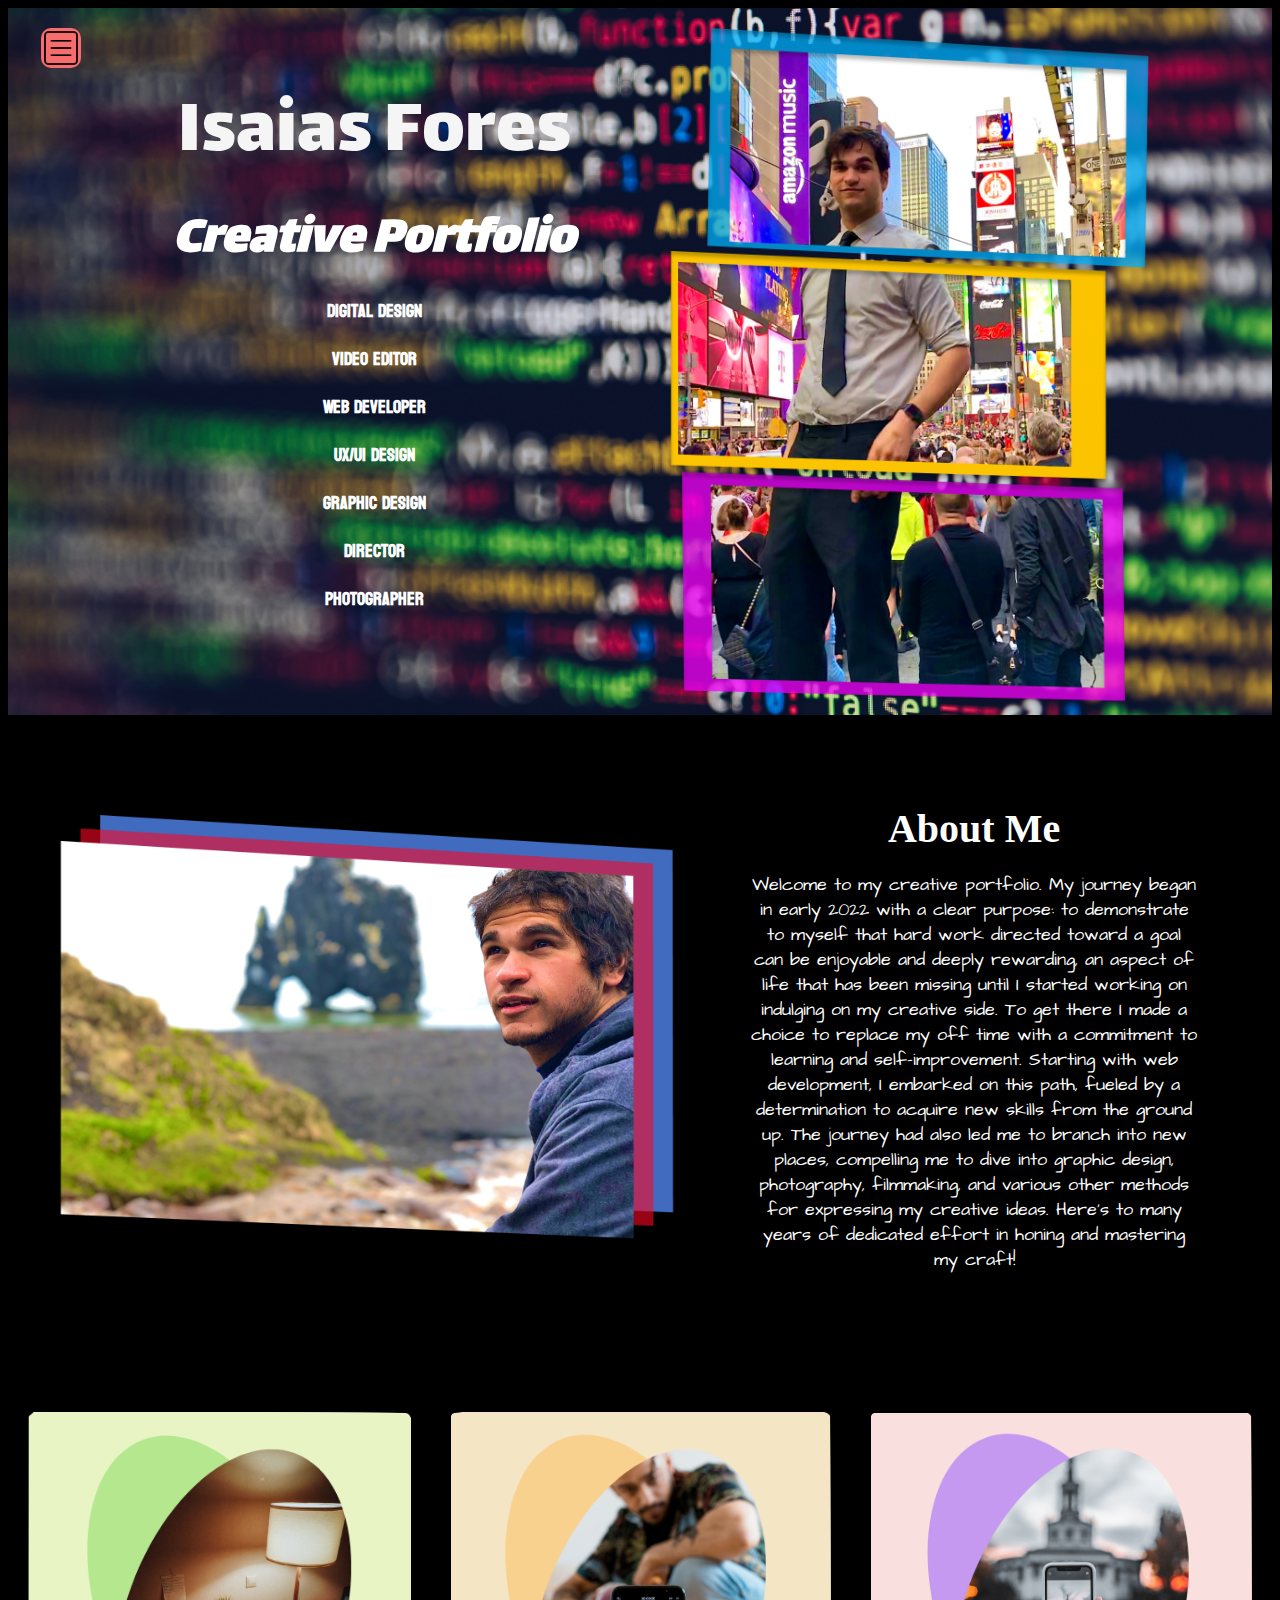
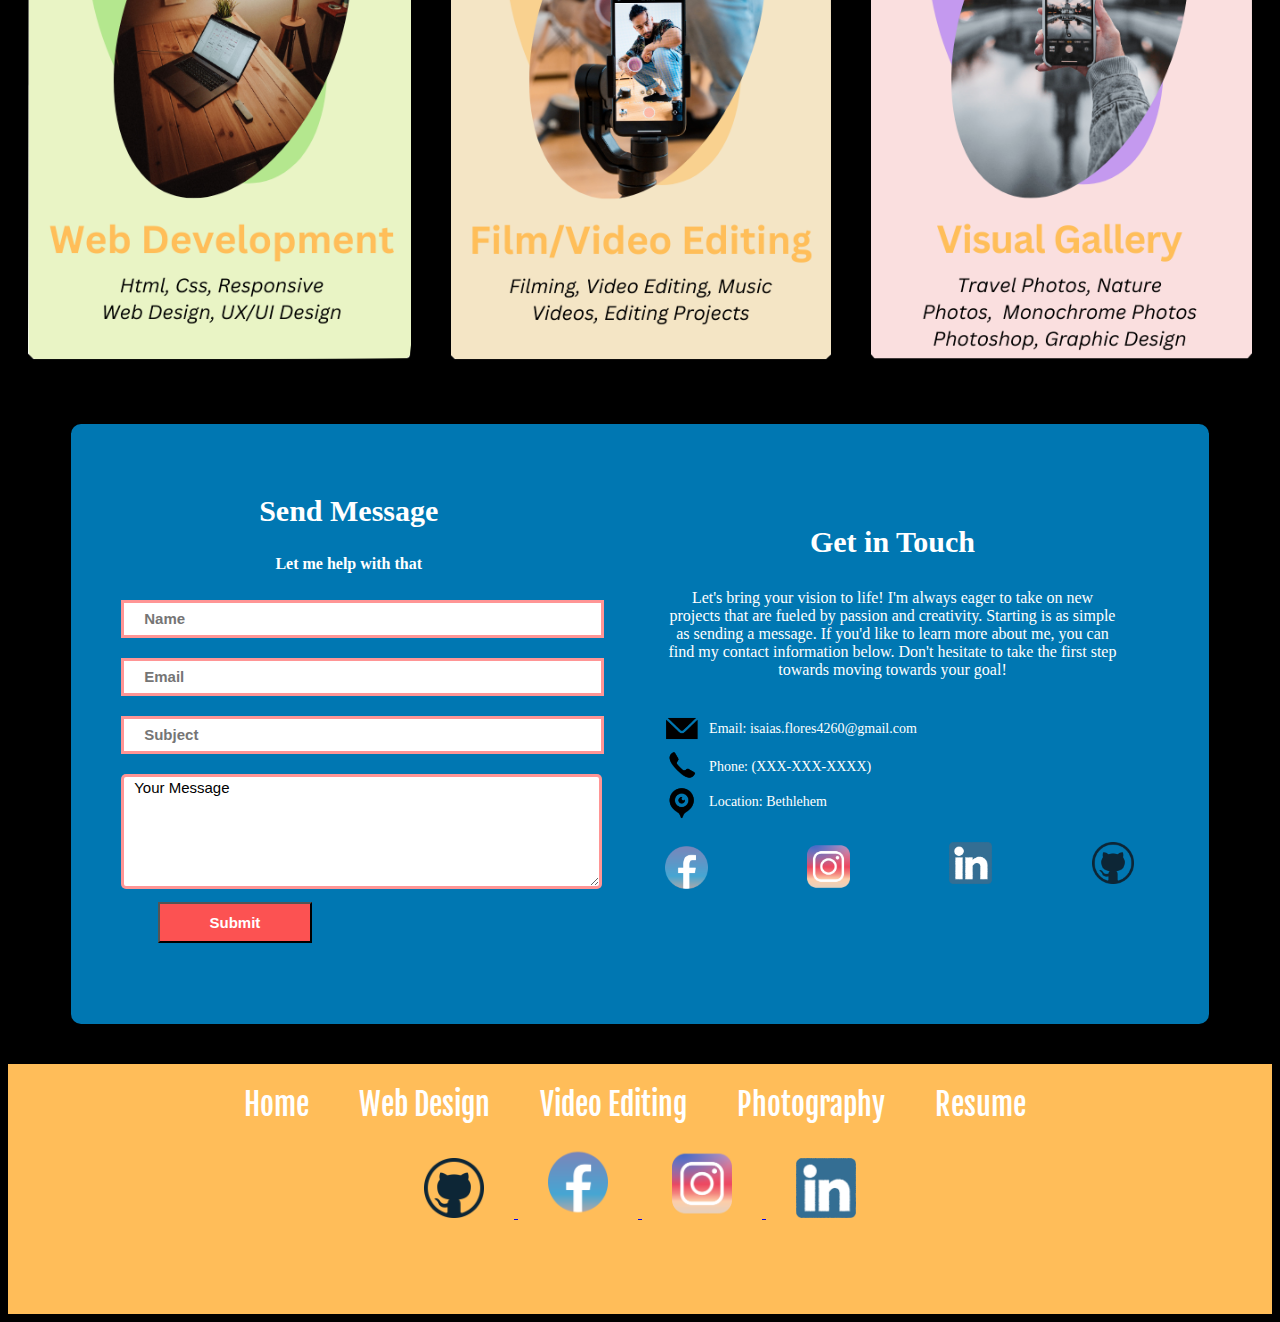
==== commit 05c0e9f2: "Update index.html" ====
--- a/index.html
+++ b/index.html
@@ -61,7 +61,7 @@
     </div>
     <div class="introduction">
       <h3>About Me</h3>
-      <p>Welcome to my creative portfolio. My journey began in early 2022 with a clear purpose: to demonstrate to myself that hard work directed toward a goal can be enjoyable and deeply rewarding—an aspect of life that has been missing until I started working on indulging on my creative side.
+      <p>Welcome to my creative portfolio. My journey began in early 2022 with a clear purpose: to demonstrate to myself that hard work directed toward a goal can be enjoyable and deeply rewarding, an aspect of life that has been missing until I started working on indulging on my creative side.
         To get there I made a choice to replace my off time with a commitment to learning and self-improvement. Starting with web development, I embarked on this path, fueled by a determination to acquire new skills from the ground up. The journey had also led me to branch into new places, compelling me to dive into graphic design, photography, filmmaking, and various other methods for expressing my creative ideas.
         Here's to many years of dedicated effort in honing and mastering my craft!</p>
     </div>
@@ -133,7 +133,7 @@
               <a href="https://www.instagram.com/isfloor811/" target="_blank">
                 <img class="icon" src="imgs/instagram icon.png" alt="instagram">
               </a>
-              <a href="Linkedin.com/in/isaias-flores-47990920a" target="_blank">
+              <a href="www.linkedin.com/in/isaias-flores-47990920a" target="_blank">
                 <img class="icon" src="imgs/linkedin icon.png" alt="linkedin">
               </a>
               <a href="https://github.com/Isflores811" target="_blank">
@@ -182,7 +182,7 @@
           <img class="icon" src="imgs/instagram icon.png" alt="instagram">
 
         </a>
-        <a class="media-list" href="Linkedin.com/in/isaias-flores-47990920a" target="_blank">
+        <a class="media-list" href="www.linkedin.com/in/isaias-flores-47990920a" target="_blank">
           <img class="icon" src="imgs/linkedin icon.png" alt="linkedin">
 
         </a>
